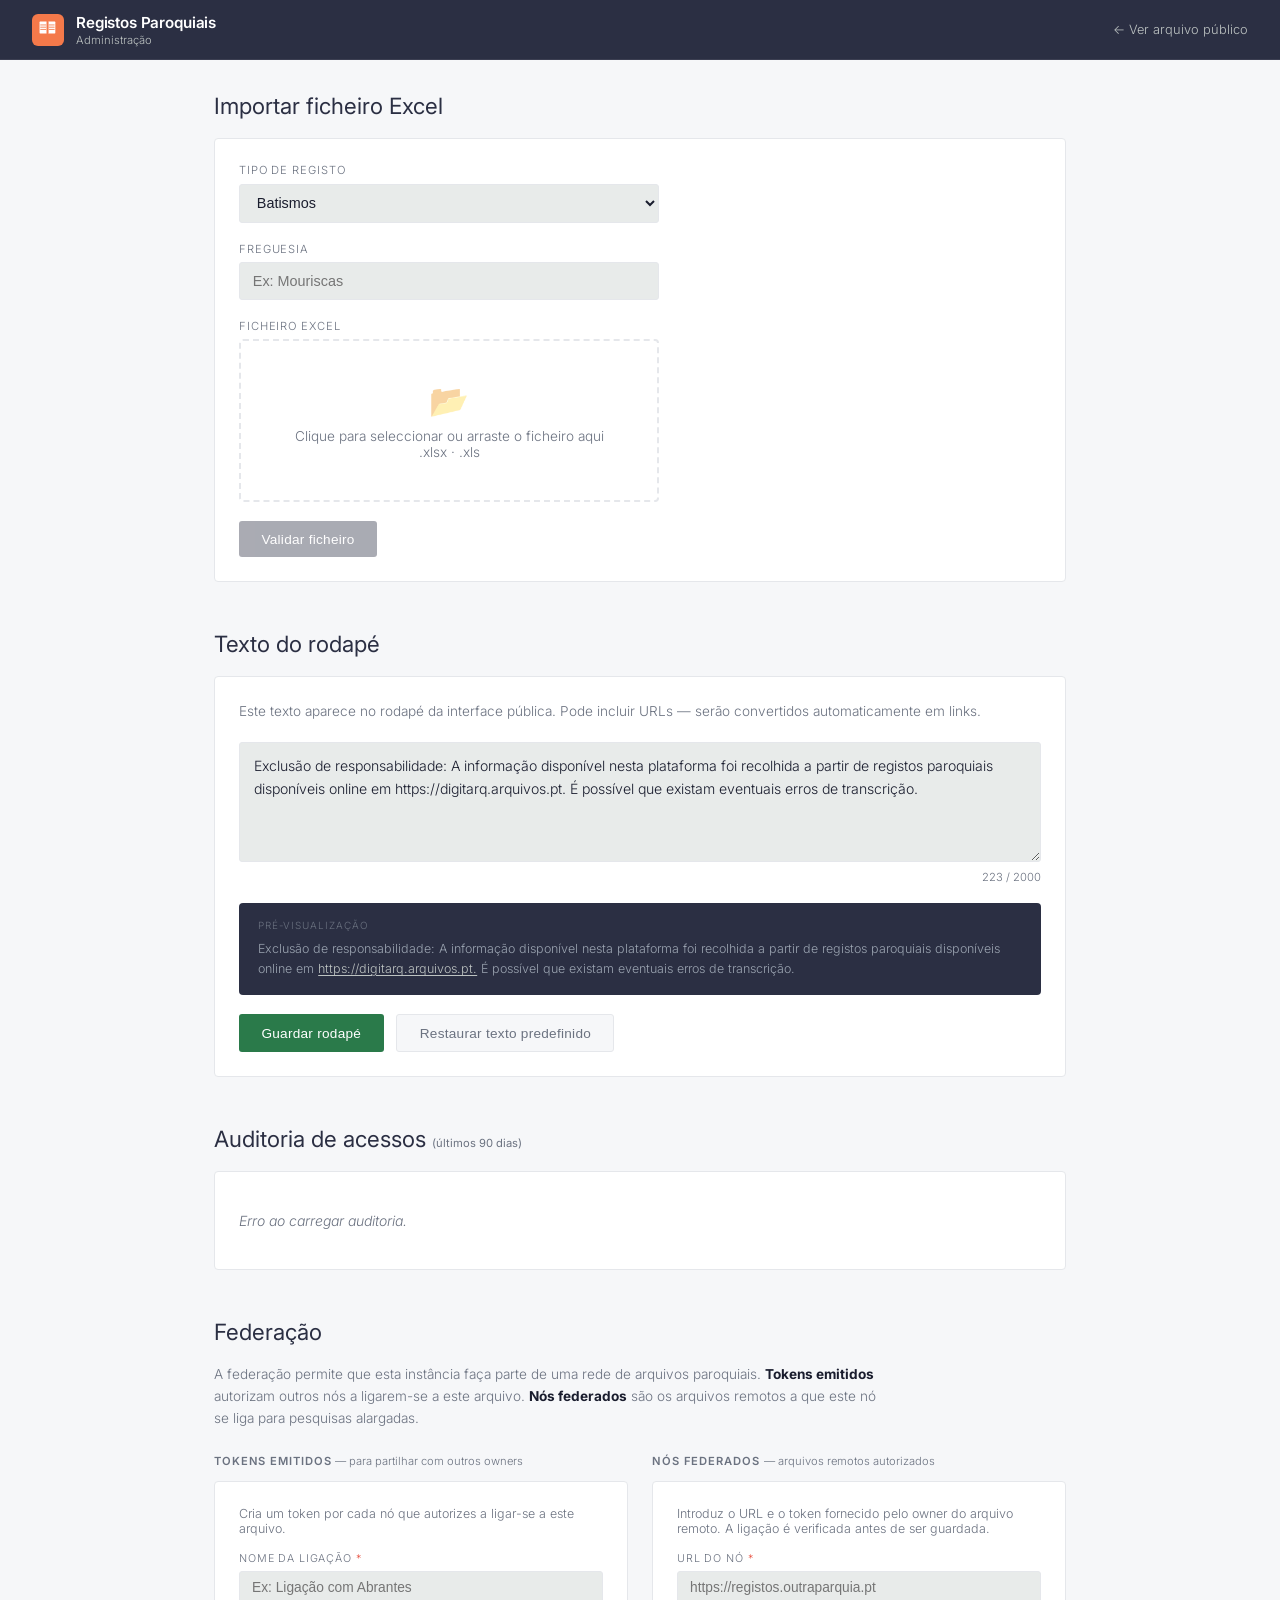
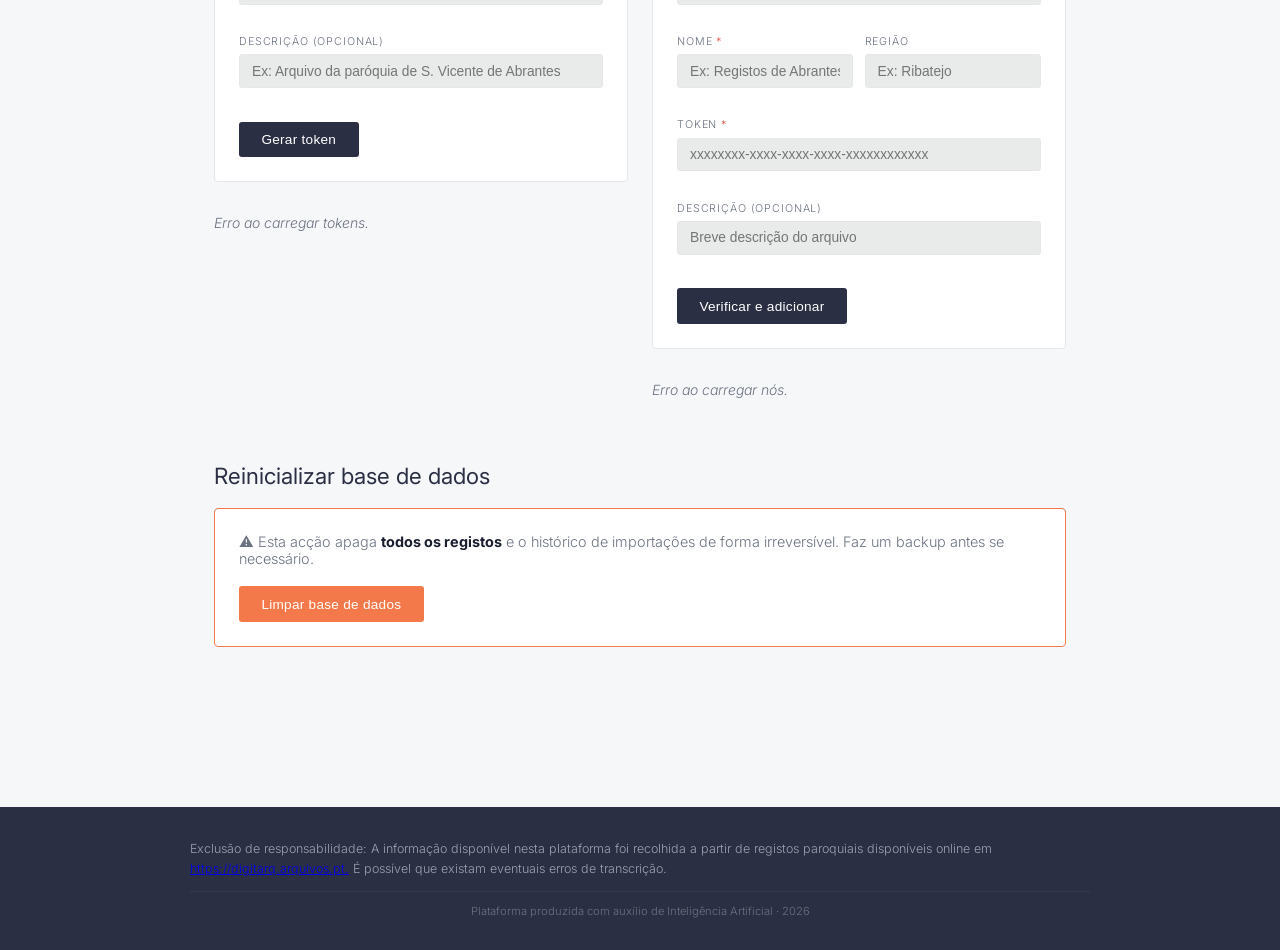
==== frontend/admin/index.html @ 9ece8f5f "Implement editable footer with preview feature Added editable footer section with textarea for custo" ====
<!DOCTYPE html>
<html lang="pt">
<head>
<meta charset="UTF-8">
<meta name="viewport" content="width=device-width, initial-scale=1.0">
<title>Administração · Registos Paroquiais</title>
<link rel="preconnect" href="https://fonts.googleapis.com">
<link href="https://fonts.googleapis.com/css2?family=Inter:wght@300;400;500;600;700&display=swap" rel="stylesheet">
<link rel="icon" type="image/svg+xml" href="/static/favicon.svg">
<style>
  :root {
    --bg:        #F6F7F9;
    --bg2:       #FFFFFF;
    --bg3:       #E8EBEA;
    --linha:     #E5E7EB;
    --texto:     #1A1D2E;
    --texto-sub: #6B7280;
    --verde:     #1a6b3a;
    --verde-clr: #2a9a5a;
    --amarelo:   #8a7010;
    --amarelo-cl:#c49a20;
    --vermelho:  #c0392b;
    --vermelho-cl:#e74c3c;
    --ouro:      #2B2F43;
    --batismo:   #4A5E76;
    --casamento: #2A7A6A;
    --obito:     #7C5C8A;
	}

  *, *::before, *::after { box-sizing: border-box; margin: 0; padding: 0; }

  body {
    background: var(--bg);
    color: var(--texto);
    font-family: 'Inter', sans-serif;
    font-size: 14px;
    font-weight: 300;
    min-height: 100vh;
  }

  header {
    background: var(--azul-escuro, #2B2F43);
    border-bottom: 1px solid rgba(255,255,255,0.08);
    padding: 0 2rem;
    display: flex;
    align-items: center;
    gap: 1.5rem;
    height: 60px;
  }
  .logo {
	  display: flex;
	  align-items: center;
	  gap: 0.75rem;
	}
	.logo-icon {
	  width: 32px; height: 32px;
	  background: #F4794A;
	  border-radius: 6px;
	  display: flex; align-items: center; justify-content: center;
	  font-size: 16px;
	  flex-shrink: 0;
	}
	.logo-texto {
	  font-size: 0.95rem;
	  font-weight: 600;
	  color: #FFFFFF;
	  letter-spacing: -0.01em;
	}
	.logo-sub {
	  font-size: 0.7rem;
	  font-weight: 300;
	  color: #BDC3C2;
	  margin-top: 1px;
	}
  .header-link {
    margin-left: auto;
    font-size: 0.8rem;
    color: #BDC3C2;
    text-decoration: none;
  }
  .header-link:hover { color: #FFFFFF; }

  main { max-width: 900px; margin: 0 auto; padding: 2rem 1.5rem 4rem; }

  h2 {
    font-family: 'Inter', sans-serif;
    font-size: 1.4rem;
    font-weight: 400;
    margin-bottom: 1.2rem;
    color: var(--ouro);
  }

  /* ── Upload ── */
  .secao { margin-bottom: 3rem; }

  .painel {
    background: var(--bg2);
    border: 1px solid var(--linha);
    border-radius: 4px;
    padding: 1.5rem;
  }

  .grupo {
    display: flex;
    flex-direction: column;
    gap: 0.4rem;
    margin-bottom: 1.2rem;
  }
  .grupo label {
    font-size: 0.7rem;
    letter-spacing: 0.08em;
    text-transform: uppercase;
    color: var(--texto-sub);
  }
  .grupo select,
  .grupo input[type="file"] {
    background: var(--bg3);
    border: 1px solid var(--linha);
    color: var(--texto);
    padding: 0.6rem 0.8rem;
    border-radius: 3px;
    font-size: 0.9rem;
    outline: none;
    cursor: pointer;
    width: 100%;
    max-width: 420px;
  }
  .grupo select:focus { border-color: var(--ouro); }

  .zona-drop {
    border: 2px dashed var(--linha);
    border-radius: 4px;
    padding: 2.5rem;
    text-align: center;
    cursor: pointer;
    transition: all 0.2s;
    max-width: 420px;
  }
  .zona-drop:hover, .zona-drop.dragover {
    border-color: var(--ouro);
    background: rgba(196,154,42,0.05);
  }
  .zona-drop input { display: none; }
  .zona-drop-icon { font-size: 2rem; margin-bottom: 0.5rem; opacity: 0.5; }
  .zona-drop p { color: var(--texto-sub); font-size: 0.85rem; }
  .zona-drop .ficheiro-nome { color: var(--verde-clr); font-weight: 400; margin-top: 0.3rem; }

  .btn {
    padding: 0.65rem 1.4rem;
    border: none;
    border-radius: 3px;
    font-size: 0.85rem;
    font-weight: 400;
    cursor: pointer;
    transition: all 0.15s;
    letter-spacing: 0.02em;
  }
  .btn:disabled { opacity: 0.4; cursor: default; }
  .btn-primario { background: var(--azul-escuro, #2B2F43); color: #FFFFFF; }
  .btn-primario:not(:disabled):hover { background: #4A5E76; }
  .btn-confirmar { background: #2a7a4a; color: #FFFFFF; }
  .btn-confirmar:not(:disabled):hover { background: #3daa6a; color: #FFFFFF; }
  .btn-cancelar { background: #F6F7F9; color: #6B7280; border: 1px solid #E5E7EB; }
  .btn-cancelar:hover { color: #1A1D2E; border-color: #BDC3C2; }

  /* ── Relatório de validação ── */
  .relatorio { margin-top: 1.5rem; }

  .relatorio-cabecalho {
    display: flex;
    align-items: center;
    gap: 1rem;
    padding: 1rem 1.2rem;
    background: var(--bg3);
    border: 1px solid var(--linha);
    border-radius: 4px 4px 0 0;
    border-bottom: none;
  }
  .relatorio-titulo {
    font-family: 'Inter', sans-serif;
    font-size: 1.1rem;
    flex: 1;
  }
  .pill {
    font-size: 0.7rem;
    padding: 0.2rem 0.6rem;
    border-radius: 10px;
    font-weight: 500;
  }
  .pill-verde { background: rgba(61,170,106,0.15); color: var(--verde-clr); }
  .pill-amarelo { background: rgba(212,170,32,0.15); color: var(--amarelo-cl); }
  .pill-vermelho { background: rgba(204,68,68,0.15); color: var(--vermelho-cl); }

  .relatorio-corpo {
    background: var(--bg2);
    border: 1px solid var(--linha);
    border-radius: 0 0 4px 4px;
    padding: 1.2rem;
  }

  .estatistica-row {
    display: flex;
    gap: 2rem;
    margin-bottom: 1.2rem;
    flex-wrap: wrap;
  }
  .estat-item { text-align: center; }
  .estat-num {
    font-family: 'Inter', sans-serif;
    font-size: 1.8rem;
    line-height: 1;
  }
  .estat-num.verde { color: var(--verde-clr); }
  .estat-num.amarelo { color: var(--amarelo-cl); }
  .estat-num.vermelho { color: var(--vermelho-cl); }
  .estat-label { font-size: 0.7rem; color: var(--texto-sub); text-transform: uppercase; letter-spacing: 0.06em; }

  .lista-mensagens {
    list-style: none;
    max-height: 250px;
    overflow-y: auto;
    display: flex;
    flex-direction: column;
    gap: 0.3rem;
    margin-bottom: 1.2rem;
  }
  .lista-mensagens li {
    font-size: 0.8rem;
    padding: 0.4rem 0.6rem;
    border-radius: 2px;
    font-family: 'Inter', monospace;
  }
  .msg-aviso { background: rgba(212,170,32,0.08); color: var(--amarelo-cl); border-left: 2px solid var(--amarelo-cl); }
  .msg-erro  { background: rgba(204,68,68,0.08); color: var(--vermelho-cl); border-left: 2px solid var(--vermelho-cl); }

  .acoes-relatorio { display: flex; gap: 0.8rem; }

  /* ── Histórico de uploads ── */
  .tabela-historico {
    width: 100%;
    border-collapse: collapse;
    font-size: 0.85rem;
  }
  .tabela-historico th {
    text-align: left;
    padding: 0.6rem 0.8rem;
    font-size: 0.65rem;
    letter-spacing: 0.08em;
    text-transform: uppercase;
    color: var(--texto-sub);
    border-bottom: 1px solid var(--linha);
  }
  .tabela-historico td {
    padding: 0.7rem 0.8rem;
    border-bottom: 1px solid rgba(42,48,64,0.5);
    vertical-align: middle;
  }
  .tabela-historico tr:last-child td { border-bottom: none; }
  .tipo-badge {
    font-size: 0.65rem;
    padding: 0.15rem 0.5rem;
    border-radius: 2px;
    text-transform: uppercase;
    letter-spacing: 0.06em;
  }
  .tipo-batismo   { background: #dce8f0; color: #2a4a6a; }
  .tipo-casamento { background: #dcf0ec; color: #1a5a4a; }
	.tipo-obito     { background: #ecdcf0; color: #5a3a6a; }

  /* ── Mensagem de sucesso/erro ── */
  .alerta {
    padding: 1rem 1.2rem;
    border-radius: 4px;
    margin-bottom: 1.5rem;
    font-size: 0.9rem;
  }
  .alerta-sucesso { background: rgba(61,170,106,0.1); border: 1px solid var(--verde); color: var(--verde-clr); }
  .alerta-erro    { background: rgba(204,68,68,0.1); border: 1px solid var(--vermelho); color: var(--vermelho-cl); }

  .vazio { color: var(--texto-sub); font-style: italic; padding: 1rem 0; }

  ::-webkit-scrollbar { width: 6px; }
  ::-webkit-scrollbar-track { background: var(--bg2); }
  ::-webkit-scrollbar-thumb { background: var(--linha); border-radius: 3px; }

	/* ── Textarea do footer ── */
  .footer-textarea {
    width: 100%;
    min-height: 120px;
    padding: 0.75rem 0.9rem;
    font-family: 'Inter', sans-serif;
    font-size: 0.88rem;
    font-weight: 300;
    line-height: 1.6;
    color: var(--texto);
    background: var(--bg3);
    border: 1px solid var(--linha);
    border-radius: 3px;
    resize: vertical;
    outline: none;
    transition: border-color 0.15s;
  }
  .footer-textarea:focus { border-color: var(--ouro); background: var(--bg2); }

  .footer-contador {
    font-size: 0.7rem;
    color: var(--texto-sub);
    text-align: right;
    margin-top: 0.3rem;
  }
  .footer-contador.perto { color: var(--amarelo-cl); }
  .footer-contador.excedido { color: var(--vermelho-cl); }

  .footer-preview {
    margin-top: 1.2rem;
    padding: 1rem 1.2rem;
    background: #2B2F43;
    border-radius: 4px;
  }
  .footer-preview-label {
    font-size: 0.62rem;
    letter-spacing: 0.1em;
    text-transform: uppercase;
    color: #6b7280;
    margin-bottom: 0.5rem;
  }
  .footer-preview-texto {
    font-size: 0.78rem;
    line-height: 1.6;
    color: #9aa3b0;
    word-break: break-word;
  }
  .footer-preview-texto a {
    color: #BDC3C2;
    text-decoration: underline;
    text-underline-offset: 2px;
  }

	/* Real footer*/
	footer {
	  background: #2B2F43;
	  color: #9aa3b0;
	  margin-top: 3rem;
	  padding: 2rem 1.5rem;
	}
	.footer-inner {
	  max-width: 900px;
	  margin: 0 auto;
	  display: flex;
	  flex-direction: column;
	  gap: 0.75rem;
	}
	.footer-principal {
	  font-size: 0.78rem;
	  line-height: 1.6;
	  color: #9aa3b0;
	}
	.footer-rodape {
	  font-size: 0.7rem;
	  color: #6b7280;
	  border-top: 1px solid rgba(255,255,255,0.06);
	  padding-top: 0.75rem;
		text-align: center;
	}

	/* ── Mobile (≤ 640px) ── */
	@media (max-width: 640px) {
	  /* Header */
	  header { padding: 0 1rem; height: 52px; }
	  .logo-texto { font-size: 0.85rem; }
	  .logo-sub { display: none; }
	  .header-link { font-size: 0.72rem; }
	
	  /* Layout */
	  main { padding: 1rem; }
	  .painel { padding: 1rem; }
	  h2 { font-size: 1.1rem; }
	
	  /* Zona de upload */
	  .zona-drop { max-width: 100%; padding: 1.5rem 1rem; }
	  .grupo select,
	  .grupo input[type="file"] { max-width: 100%; }
	
	  /* Botões */
	  .btn { width: 100%; text-align: center; }
	  .acoes-relatorio { flex-direction: column; }
	
	  /* Estatísticas do relatório */
	  .estatistica-row { gap: 1rem; }
	  .estat-num { font-size: 1.4rem; }
	
	  /* Tabela de histórico */
	  .tabela-historico { font-size: 0.78rem; display: block; overflow-x: auto; }
	  .tabela-historico th,
	  .tabela-historico td { padding: 0.5rem 0.5rem; white-space: nowrap; }

		/* Footer */
		footer { padding: 1.5rem 1rem; margin-top: 2rem; }
  	.footer-principal { font-size: 0.75rem; }
	}

	/* ── Tokens e nós federados ────────────────────────────────────────────────── */
	
	.fed-grid {
	  display: grid;
	  grid-template-columns: 1fr 1fr;
	  gap: 1.5rem;
	  margin-bottom: 3rem;
	}
	
	/* Token recém-criado — caixa de destaque */
	.token-reveal {
	  background: #0f1f0f;
	  border: 1px solid var(--verde);
	  border-radius: 4px;
	  padding: 1rem 1.2rem;
	  margin-bottom: 1.2rem;
	  display: none;
	}
	.token-reveal.visivel { display: block; }
	.token-reveal-label {
	  font-size: 0.65rem;
	  font-weight: 600;
	  letter-spacing: 0.08em;
	  text-transform: uppercase;
	  color: var(--verde-clr);
	  margin-bottom: 0.5rem;
	}
	.token-reveal-valor {
	  font-family: monospace;
	  font-size: 0.95rem;
	  color: #7fff7f;
	  word-break: break-all;
	  letter-spacing: 0.04em;
	  margin-bottom: 0.6rem;
	}
	.token-reveal-aviso {
	  font-size: 0.75rem;
	  color: var(--amarelo-cl);
	}
	
	/* Cards de token */
	.token-card {
	  background: var(--bg2);
	  border: 1px solid var(--linha);
	  border-left: 3px solid var(--batismo);
	  border-radius: 4px;
	  padding: 0.85rem 1rem;
	  display: grid;
	  grid-template-columns: 1fr auto;
	  gap: 0.4rem 0.8rem;
	  align-items: start;
	  margin-bottom: 0.5rem;
	}
	.token-card.revogado {
	  border-left-color: var(--linha);
	  opacity: 0.55;
	}
	.token-nome {
	  font-size: 0.88rem;
	  font-weight: 500;
	  color: var(--texto);
	}
	.token-preview {
	  font-family: monospace;
	  font-size: 0.75rem;
	  color: var(--texto-sub);
	  margin-top: 0.15rem;
	}
	.token-meta {
	  display: flex;
	  flex-wrap: wrap;
	  gap: 0.35rem;
	  margin-top: 0.45rem;
	}
	.token-chip {
	  font-size: 0.65rem;
	  padding: 0.12rem 0.45rem;
	  border-radius: 10px;
	  background: var(--bg3);
	  color: var(--texto-sub);
	}
	.token-chip.ok     { background: rgba(61,170,106,0.1); color: var(--verde-clr); }
	.token-chip.rev    { background: rgba(204,68,68,0.1);  color: var(--vermelho-cl); }
	
	/* Cards de nó */
	.no-card {
	  background: var(--bg2);
	  border: 1px solid var(--linha);
	  border-left: 3px solid var(--casamento);
	  border-radius: 4px;
	  padding: 0.85rem 1rem;
	  display: grid;
	  grid-template-columns: 1fr auto;
	  gap: 0.4rem 0.8rem;
	  align-items: start;
	  margin-bottom: 0.5rem;
	}
	.no-card.inactivo  { border-left-color: var(--linha); opacity: 0.6; }
	.no-card.com-erro  { border-left-color: var(--vermelho); }
	.no-nome { font-size: 0.88rem; font-weight: 500; color: var(--texto); }
	.no-url  {
	  font-family: monospace; font-size: 0.72rem;
	  color: var(--texto-sub); margin-top: 0.15rem; word-break: break-all;
	}
	.no-meta {
	  display: flex; flex-wrap: wrap;
	  gap: 0.35rem; margin-top: 0.45rem;
	}
	.no-chip {
	  font-size: 0.65rem; padding: 0.12rem 0.45rem;
	  border-radius: 10px; background: var(--bg3); color: var(--texto-sub);
	}
	.no-chip.ok     { background: rgba(61,170,106,0.1); color: var(--verde-clr); }
	.no-chip.erro   { background: rgba(204,68,68,0.1);  color: var(--vermelho-cl); }
	.no-chip.regiao { background: rgba(74,94,118,0.1);  color: var(--batismo); }
	
	/* Botões de acção pequenos */
	.acoes-fed { display: flex; gap: 0.35rem; flex-wrap: wrap; justify-content: flex-end; }
	.acoes-fed .btn { padding: 0.28rem 0.6rem; font-size: 0.72rem; }
	.btn-rev    { background: rgba(212,170,32,0.1); color: var(--amarelo-cl); border: 1px solid rgba(212,170,32,0.3); }
	.btn-rev:hover { background: rgba(212,170,32,0.2); }
	.btn-act    { background: rgba(61,170,106,0.1); color: var(--verde-clr);  border: 1px solid rgba(61,170,106,0.3); }
	.btn-act:hover { background: rgba(61,170,106,0.2); }
	.btn-del    { background: rgba(204,68,68,0.08); color: var(--vermelho-cl); border: 1px solid rgba(204,68,68,0.2); }
	.btn-del:hover { background: rgba(204,68,68,0.15); }
	.btn-tst    { background: var(--bg3); color: var(--texto-sub); border: 1px solid var(--linha); }
	.btn-tst:hover { border-color: var(--casamento); color: var(--casamento); }
	
	/* Formulários inline */
	.form-fed {
	  display: grid;
	  grid-template-columns: 1fr 1fr;
	  gap: 0.7rem;
	  margin-top: 1rem;
	}
	.form-fed .grupo.largo { grid-column: 1 / -1; }
	.form-fed .grupo label { font-size: 0.67rem; }
	.form-fed .grupo input {
	  background: var(--bg3);
	  border: 1px solid var(--linha);
	  color: var(--texto);
	  padding: 0.52rem 0.75rem;
	  border-radius: 3px;
	  font-size: 0.86rem;
	  outline: none;
	  width: 100%;
	}
	.form-fed .grupo input:focus { border-color: var(--batismo); }
	.form-fed-acoes {
	  margin-top: 0.9rem;
	  display: flex;
	  gap: 0.6rem;
	  align-items: center;
	}
	.form-fed-status { font-size: 0.78rem; color: var(--texto-sub); }
	
	@media (max-width: 640px) {
	  .fed-grid  { grid-template-columns: 1fr; }
	  .form-fed  { grid-template-columns: 1fr; }
	  .form-fed .grupo.largo { grid-column: 1; }
	  .no-card, .token-card { grid-template-columns: 1fr; }
	  .acoes-fed { justify-content: flex-start; margin-top: 0.4rem; }
	}
	
	/* ── Mobile pequeno (≤ 375px) ── */
	@media (max-width: 375px) {
	  .logo-icon { width: 26px; height: 26px; font-size: 13px; }
	  h2 { font-size: 1rem; }
	}
</style>
</head>
<body>

<header>
  <div class="logo">
    <div class="logo-icon">
	  <svg xmlns="http://www.w3.org/2000/svg" viewBox="0 0 32 32" width="18" height="18">
	    <rect x="1" y="1" width="13" height="21" rx="1" fill="#ffffff"/>
	    <rect x="16" y="1" width="13" height="21" rx="1" fill="#ffffff"/>
	    <rect x="13.5" y="1" width="3.5" height="21" fill="#F4794A"/>
	    <line x1="3" y1="7"  x2="12" y2="7"  stroke="#F4794A" stroke-width="1.5" stroke-linecap="round"/>
	    <line x1="3" y1="11" x2="12" y2="11" stroke="#F4794A" stroke-width="1.5" stroke-linecap="round"/>
	    <line x1="3" y1="15" x2="12" y2="15" stroke="#F4794A" stroke-width="1.5" stroke-linecap="round"/>
	    <line x1="18" y1="7"  x2="27" y2="7"  stroke="#F4794A" stroke-width="1.5" stroke-linecap="round"/>
	    <line x1="18" y1="11" x2="27" y2="11" stroke="#F4794A" stroke-width="1.5" stroke-linecap="round"/>
	    <line x1="18" y1="15" x2="27" y2="15" stroke="#F4794A" stroke-width="1.5" stroke-linecap="round"/>
	  </svg>
	</div>
    <div>
      <div class="logo-texto">Registos Paroquiais</div>
      <div class="logo-sub">Administração</div>
    </div>
  </div>
  <a href="/" class="header-link">← Ver arquivo público</a>
</header>

<main>
  <div id="alerta" style="display:none"></div>

  <!-- Secção de Upload -->
  <div class="secao">
    <h2>Importar ficheiro Excel</h2>
    <div class="painel">
      <div class="grupo">
        <label>Tipo de registo</label>
        <select id="tipoRegisto">
          <option value="batismo">Batismos</option>
          <option value="casamento">Casamentos</option>
          <option value="obito">Óbitos</option>
        </select>
      </div>
			<div class="grupo">
			  <label>Freguesia</label>
			  <div style="position:relative;max-width:420px">
			    <input
			      type="text"
			      id="inputFreguesia"
			      placeholder="Ex: Mouriscas"
			      autocomplete="off"
			      style="width:100%;background:var(--bg3);border:1px solid var(--linha);
			             color:var(--texto);padding:0.6rem 0.8rem;border-radius:3px;
			             font-size:0.9rem;outline:none"
			      oninput="filtrarFreguesias(this.value)"
			      onfocus="mostrarSugestoes()"
			      onblur="setTimeout(()=>ocultarSugestoes(),200)"
			    >
			    <div id="sugestoesFreguesia" style="display:none;position:absolute;top:100%;
			         left:0;right:0;background:var(--bg2);border:1px solid var(--linha);
			         border-top:none;border-radius:0 0 3px 3px;z-index:50;max-height:180px;
			         overflow-y:auto"></div>
			  </div>
			</div>
      <div class="grupo">
        <label>Ficheiro Excel</label>
        <div class="zona-drop" id="zonaDrop" onclick="document.getElementById('inputFicheiro').click()">
          <input type="file" id="inputFicheiro" accept=".xlsx,.xls" onchange="ficheirSelecionado(this)">
          <div class="zona-drop-icon">📂</div>
          <p>Clique para seleccionar ou arraste o ficheiro aqui</p>
          <p>.xlsx · .xls</p>
          <p class="ficheiro-nome" id="nomeFile" style="display:none"></p>
        </div>
      </div>
      <button class="btn btn-primario" id="btnValidar" onclick="validar()" disabled>
        Validar ficheiro
      </button>
    </div>

    <!-- Relatório de validação -->
    <div class="relatorio" id="relatorio" style="display:none">
      <div class="relatorio-cabecalho">
        <span class="relatorio-titulo">Relatório de validação</span>
        <span class="pill" id="pillEstado"></span>
      </div>
      <div class="relatorio-corpo">
        <div class="estatistica-row">
          <div class="estat-item">
            <div class="estat-num verde" id="rTotal">0</div>
            <div class="estat-label">Registos</div>
          </div>
          <div class="estat-item">
            <div class="estat-num amarelo" id="rAvisos">0</div>
            <div class="estat-label">Avisos</div>
          </div>
          <div class="estat-item">
            <div class="estat-num vermelho" id="rErros">0</div>
            <div class="estat-label">Erros críticos</div>
          </div>
					<div class="estat-item" id="blocoDuplicados" style="display:none">
				    <div class="estat-num amarelo" id="rDuplicados">0</div>
				    <div class="estat-label">Duplicados</div>
					</div>
        </div>

        <ul class="lista-mensagens" id="listaErros" style="display:none"></ul>
        <ul class="lista-mensagens" id="listaAvisos" style="display:none"></ul>

        <div class="acoes-relatorio" id="acoesRelatorio"></div>
      </div>
    </div>
  </div>

	<!-- ── Secção do Footer ── -->
  <div class="secao">
    <h2>Texto do rodapé</h2>
    <div class="painel">
      <p style="font-size:0.85rem;color:var(--texto-sub);margin-bottom:1.2rem;line-height:1.6">
        Este texto aparece no rodapé da interface pública. Pode incluir URLs — serão convertidos automaticamente em links.
      </p>
      <textarea
        class="footer-textarea"
        id="footerTextarea"
        maxlength="2000"
        placeholder="Escreve aqui o texto de exclusão de responsabilidade…"
        oninput="actualizarPreviewFooter()"
      ></textarea>
      <div class="footer-contador" id="footerContador">0 / 2000</div>

      <div class="footer-preview">
        <div class="footer-preview-label">Pré-visualização</div>
        <div class="footer-preview-texto" id="footerPreview"></div>
      </div>

      <div style="margin-top:1.2rem;display:flex;gap:0.8rem;flex-wrap:wrap">
        <button class="btn btn-confirmar" onclick="guardarFooter()">Guardar rodapé</button>
        <button class="btn btn-cancelar"  onclick="restaurarFooterDefault()">Restaurar texto predefinido</button>
      </div>
    </div>
  </div>
	
	<!-- Auditoria -->
	<div class="secao">
	  <h2>Auditoria de acessos <span style="font-size:0.7rem;font-weight:400;color:var(--texto-sub)">(últimos 90 dias)</span></h2>
	  <div id="auditoriaConteudo">
	    <div class="painel">
	      <p class="vazio">A carregar…</p>
	    </div>
	  </div>
	</div>

	<div class="secao">
	  <h2>Federação</h2>
	  <p style="color:var(--texto-sub);font-size:0.85rem;margin-bottom:1.5rem;line-height:1.6;max-width:680px">
	    A federação permite que esta instância faça parte de uma rede de arquivos paroquiais.
	    <strong style="color:var(--texto)">Tokens emitidos</strong> autorizam outros nós a ligarem-se a este arquivo.
	    <strong style="color:var(--texto)">Nós federados</strong> são os arquivos remotos a que este nó se liga para pesquisas alargadas.
	  </p>
	
	  <div class="fed-grid">
	
	    <!-- ── Coluna esquerda: Tokens emitidos ── -->
	    <div>
	      <div style="font-size:0.7rem;font-weight:600;letter-spacing:0.08em;text-transform:uppercase;color:var(--texto-sub);margin-bottom:0.8rem">
	        Tokens emitidos
	        <span style="font-weight:300;text-transform:none;letter-spacing:0"> — para partilhar com outros owners</span>
	      </div>
	
	      <!-- Token revelado após criação -->
	      <div class="token-reveal" id="tokenReveal">
	        <div class="token-reveal-label">✓ Token gerado — copia agora</div>
	        <div class="token-reveal-valor" id="tokenValor"></div>
	        <div style="display:flex;gap:0.5rem;margin-bottom:0.6rem">
	          <button class="btn btn-primario" style="padding:0.3rem 0.8rem;font-size:0.75rem"
	                  onclick="copiarToken()">Copiar</button>
	          <button class="btn btn-cancelar" style="padding:0.3rem 0.8rem;font-size:0.75rem"
	                  onclick="fecharTokenReveal()">Fechar</button>
	        </div>
	        <div class="token-reveal-aviso">⚠ Este token não voltará a ser mostrado. Partilha-o com o owner do nó que se vai federar contigo.</div>
	      </div>
	
	      <!-- Formulário de criação -->
	      <div class="painel" style="margin-bottom:1rem">
	        <div style="font-size:0.78rem;color:var(--texto-sub);margin-bottom:0.8rem">
	          Cria um token por cada nó que autorizes a ligar-se a este arquivo.
	        </div>
	        <div class="form-fed">
	          <div class="grupo largo">
	            <label>Nome da ligação <span style="color:var(--vermelho-cl)">*</span></label>
	            <input type="text" id="tokenNome" placeholder="Ex: Ligação com Abrantes">
	          </div>
	          <div class="grupo largo">
	            <label>Descrição (opcional)</label>
	            <input type="text" id="tokenDesc" placeholder="Ex: Arquivo da paróquia de S. Vicente de Abrantes">
	          </div>
	        </div>
	        <div class="form-fed-acoes">
	          <button class="btn btn-primario" id="btnCriarToken" onclick="criarToken()">
	            Gerar token
	          </button>
	          <span class="form-fed-status" id="tokenStatus"></span>
	        </div>
	      </div>
	
	      <!-- Lista de tokens -->
	      <div id="listaTokens">
	        <p class="vazio">A carregar…</p>
	      </div>
	    </div>
	
	    <!-- ── Coluna direita: Nós federados ── -->
	    <div>
	      <div style="font-size:0.7rem;font-weight:600;letter-spacing:0.08em;text-transform:uppercase;color:var(--texto-sub);margin-bottom:0.8rem">
	        Nós federados
	        <span style="font-weight:300;text-transform:none;letter-spacing:0"> — arquivos remotos autorizados</span>
	      </div>
	
	      <!-- Formulário de adição -->
	      <div class="painel" style="margin-bottom:1rem">
	        <div style="font-size:0.78rem;color:var(--texto-sub);margin-bottom:0.8rem">
	          Introduz o URL e o token fornecido pelo owner do arquivo remoto.
	          A ligação é verificada antes de ser guardada.
	        </div>
	        <div class="form-fed">
	          <div class="grupo largo">
	            <label>URL do nó <span style="color:var(--vermelho-cl)">*</span></label>
	            <input type="url" id="noUrl" placeholder="https://registos.outraparquia.pt">
	          </div>
	          <div class="grupo">
	            <label>Nome <span style="color:var(--vermelho-cl)">*</span></label>
	            <input type="text" id="noNome" placeholder="Ex: Registos de Abrantes">
	          </div>
	          <div class="grupo">
	            <label>Região</label>
	            <input type="text" id="noRegiao" placeholder="Ex: Ribatejo">
	          </div>
	          <div class="grupo largo">
	            <label>Token <span style="color:var(--vermelho-cl)">*</span></label>
	            <input type="text" id="noToken" placeholder="xxxxxxxx-xxxx-xxxx-xxxx-xxxxxxxxxxxx"
	                   autocomplete="off" spellcheck="false">
	          </div>
	          <div class="grupo largo">
	            <label>Descrição (opcional)</label>
	            <input type="text" id="noDescricao" placeholder="Breve descrição do arquivo">
	          </div>
	        </div>
	        <div class="form-fed-acoes">
	          <button class="btn btn-primario" id="btnAdicionarNo" onclick="adicionarNo()">
	            Verificar e adicionar
	          </button>
	          <span class="form-fed-status" id="noStatus"></span>
	        </div>
	      </div>
	
	      <!-- Lista de nós -->
	      <div id="listaNos">
	        <p class="vazio">A carregar…</p>
	      </div>
	    </div>
	
	  </div><!-- /fed-grid -->
	</div>
	
  <!-- Reset -->
  <div class="secao">
    <h2>Reinicializar base de dados</h2>
    <div class="painel" style="border-color: #F4794A">
      <p style="color:var(--texto-sub);margin-bottom:1.2rem;font-size:0.9rem">
        ⚠ Esta acção apaga <strong style="color:var(--texto)">todos os registos</strong> 
        e o histórico de importações de forma irreversível. 
        Faz um backup antes se necessário.
      </p>
      <button class="btn" style="background:#F4794A;color:#FFFFFF;font-weight:500" onclick="confirmarReset()">
        Limpar base de dados
      </button>
    </div>
  </div>
</main>

<script>
let ficheiroAtual = null;
let dadosValidacao = null;
let todasFreguesias = [];

const FOOTER_DEFAULT = 'Exclusão de responsabilidade: A informação disponível nesta plataforma foi recolhida a partir de registos paroquiais disponíveis online em https://digitarq.arquivos.pt. É possível que existam eventuais erros de transcrição.';
const FOOTER_MAX     = 2000;

async function carregarFreguesias() {
  try {
    const r = await fetch('/admin/api/freguesias');
    todasFreguesias = await r.json();
  } catch(e) {}
}

function filtrarFreguesias(val) {
  const sugestoes = val
    ? todasFreguesias.filter(f => f.toLowerCase().includes(val.toLowerCase()))
    : todasFreguesias;
  renderSugestoes(sugestoes);
}

function mostrarSugestoes() {
  renderSugestoes(todasFreguesias);
}

function ocultarSugestoes() {
  document.getElementById('sugestoesFreguesia').style.display = 'none';
}

function renderSugestoes(lista) {
  const cont = document.getElementById('sugestoesFreguesia');
  if (!lista.length) { cont.style.display = 'none'; return; }
  cont.innerHTML = lista.map(f => `
    <div onclick="seleccionarFreguesia('${f}')"
         style="padding:0.5rem 0.8rem;cursor:pointer;font-size:0.85rem;
                border-bottom:1px solid var(--linha)"
         onmouseover="this.style.background='var(--bg3)'"
         onmouseout="this.style.background=''">
      ${f}
    </div>
  `).join('');
  cont.style.display = 'block';
}

function seleccionarFreguesia(nome) {
  document.getElementById('inputFreguesia').value = nome;
  ocultarSugestoes();
}
// ── Drag & drop ──────────────────────────────────────────────────────────────

const zona = document.getElementById('zonaDrop');
zona.addEventListener('dragover', e => { e.preventDefault(); zona.classList.add('dragover'); });
zona.addEventListener('dragleave', () => zona.classList.remove('dragover'));
zona.addEventListener('drop', e => {
  e.preventDefault();
  zona.classList.remove('dragover');
  const f = e.dataTransfer.files[0];
  if (f) definirFicheiro(f);
});

function ficheirSelecionado(input) {
  if (input.files[0]) definirFicheiro(input.files[0]);
}

function definirFicheiro(f) {
  if (!f.name.match(/\.(xlsx|xls)$/i)) {
    mostrarAlerta('erro', 'Por favor seleccione um ficheiro .xlsx ou .xls.');
    return;
  }
  ficheiroAtual = f;
  document.getElementById('nomeFile').textContent = f.name;
  document.getElementById('nomeFile').style.display = 'block';
  document.getElementById('btnValidar').disabled = false;
  document.getElementById('relatorio').style.display = 'none';
  dadosValidacao = null;
  esconderAlerta();
}

// ── Validação ────────────────────────────────────────────────────────────────

async function validar() {
  if (!ficheiroAtual) return;
  const tipo = document.getElementById('tipoRegisto').value;
  const freguesia = document.getElementById('inputFreguesia').value.trim();
  const btn = document.getElementById('btnValidar');
  btn.disabled = true;
  btn.textContent = 'A validar…';
  try {
    const form = new FormData();
    form.append('ficheiro', ficheiroAtual);
    const params = new URLSearchParams({ tipo });
    if (freguesia) params.set('freguesia', freguesia);
    const r = await fetch(`/admin/api/upload?${params}`, { method: 'POST', body: form });
    dadosValidacao = await r.json();
    renderRelatorio(dadosValidacao, tipo);
  } catch(e) {
    mostrarAlerta('erro', 'Erro ao comunicar com o servidor.');
  } finally {
    btn.disabled = false;
    btn.textContent = 'Validar ficheiro';
  }
}

function renderRelatorio(d, tipo) {
  document.getElementById('relatorio').style.display = 'block';
  document.getElementById('rTotal').textContent = d.total_registos || 0;
  document.getElementById('rAvisos').textContent = d.total_avisos || 0;
  document.getElementById('rErros').textContent = d.total_erros || 0;
	
	// Mostrar duplicados se existirem
	const rDupEl = document.getElementById('rDuplicados');
	const dupBloco = document.getElementById('blocoDuplicados');
	if (d.total_duplicados > 0) {
	    rDupEl.textContent = d.total_duplicados;
	    dupBloco.style.display = 'block';
	} else {
	    dupBloco.style.display = 'none';
	}

  const pill = document.getElementById('pillEstado');
  if (d.total_erros > 0) {
    pill.textContent = 'Com erros críticos';
    pill.className = 'pill pill-vermelho';
  } else if (d.total_avisos > 0) {
    pill.textContent = 'Com avisos';
    pill.className = 'pill pill-amarelo';
  } else {
    pill.textContent = 'Pronto para importar';
    pill.className = 'pill pill-verde';
  }

  // Erros
  const listaErros = document.getElementById('listaErros');
  if (d.erros && d.erros.length > 0) {
    listaErros.style.display = 'flex';
    listaErros.innerHTML = d.erros.map(e =>
      `<li class="msg-erro">✕ ${e}</li>`
    ).join('');
  } else {
    listaErros.style.display = 'none';
  }

  // Avisos
  const listaAvisos = document.getElementById('listaAvisos');
  if (d.avisos && d.avisos.length > 0) {
    listaAvisos.style.display = 'flex';
    const mostrados = d.avisos.length;
    const total = d.total_avisos;
    listaAvisos.innerHTML = d.avisos.map(a =>
      `<li class="msg-aviso">⚠ ${a}</li>`
    ).join('');
    if (total > mostrados) {
      listaAvisos.innerHTML += `<li style="color:var(--texto-sub);padding:0.4rem 0.6rem;font-size:0.75rem">
        … e mais ${total - mostrados} avisos
      </li>`;
    }
  } else {
    listaAvisos.style.display = 'none';
  }

  // Acções
  const acoes = document.getElementById('acoesRelatorio');
  if (d.total_erros === 0 && d.total_novos > 0) {
    const labelBtn = d.total_duplicados > 0
      ? `Importar ${d.total_novos} registos novos (${d.total_duplicados} duplicado(s) ignorados)`
      : `Importar ${d.total_novos} registos`;
    acoes.innerHTML = `
      <button class="btn btn-confirmar" onclick="confirmarImportacao('${tipo}')">
        ${labelBtn}
      </button>
      <button class="btn btn-cancelar" onclick="cancelar()">Cancelar</button>
    `;
  } else if (d.total_erros > 0) {
    acoes.innerHTML = `
      <button class="btn btn-cancelar" onclick="cancelar()">Corrigir e tentar novamente</button>
    `;
  } else if (d.total_novos === 0 && d.total_duplicados > 0) {
    acoes.innerHTML = `<p style="color:var(--texto-sub);font-size:0.85rem">Todos os registos já existem na base de dados.</p>`;
  } else {
    acoes.innerHTML = `<p style="color:var(--texto-sub);font-size:0.85rem">Nenhum registo encontrado no ficheiro.</p>`;
  }
}

// ── Importação final ──────────────────────────────────────────────────────────

async function confirmarImportacao(tipo) {
  if (!ficheiroAtual) return;
  const freguesia = document.getElementById('inputFreguesia').value.trim();
  const btn = document.querySelector('.btn-confirmar');
  if (btn) { btn.disabled = true; btn.textContent = 'A importar…'; }
  try {
    const form = new FormData();
    form.append('ficheiro', ficheiroAtual);
    const params = new URLSearchParams({ tipo });
    if (freguesia) params.set('freguesia', freguesia);
    const r = await fetch(`/admin/api/confirmar-upload?${params}`, { method: 'POST', body: form });
    const d = await r.json();
    if (d.sucesso) {
      mostrarAlerta('sucesso', `✓ ${d.mensagem}`);
      cancelar();
    } else {
      mostrarAlerta('erro', `Erro: ${d.mensagem || d.erro}`);
    }
  } catch(e) {
    mostrarAlerta('erro', 'Erro ao comunicar com o servidor.');
  }
}

function cancelar() {
  ficheiroAtual = null;
  dadosValidacao = null;
  document.getElementById('inputFicheiro').value = '';
  document.getElementById('nomeFile').style.display = 'none';
  document.getElementById('nomeFile').textContent = '';
  document.getElementById('btnValidar').disabled = true;
  document.getElementById('relatorio').style.display = 'none';
}

// ── Histórico ────────────────────────────────────────────────────────────────

async function carregarHistorico() {
  try {
    const r = await fetch('/admin/api/uploads');
    const uploads = await r.json();
    const tbody = document.getElementById('corpoHistorico');

    if (!uploads.length) {
      tbody.innerHTML = `<tr><td colspan="5" class="vazio">Nenhuma importação realizada ainda.</td></tr>`;
      return;
    }

    tbody.innerHTML = uploads.map(u => {
      const data = new Date(u.data_upload).toLocaleString('pt-PT');
      const tipoLabel = { batismo: 'Batismos', casamento: 'Casamentos', obito: 'Óbitos' }[u.tipo] || u.tipo;
      return `<tr>
        <td>${data}</td>
        <td style="font-family:monospace;font-size:0.8rem;color:var(--texto-sub)">${u.ficheiro}</td>
        <td><span class="tipo-badge tipo-${u.tipo}">${tipoLabel}</span></td>
        <td>${u.registos.toLocaleString('pt-PT')}</td>
        <td style="color:${u.avisos > 0 ? 'var(--amarelo-cl)' : 'var(--texto-sub)'}">
          ${u.avisos}
        </td>
      </tr>`;
    }).join('');
  } catch(e) {}
}

// ── Limpar Base de Dados ─────────────────────────────────────────────────────

async function confirmarReset() {
  const primeira = confirm("Tens a certeza que queres apagar TODOS os registos?\nEsta acção é irreversível.");
  if (!primeira) return;

  const segunda = confirm("Confirmação final: todos os batismos, casamentos e óbitos serão apagados permanentemente.");
  if (!segunda) return;

  try {
    const r = await fetch('/admin/api/reset-db?confirmar=CONFIRMAR', { method: 'DELETE' });
    const d = await r.json();
    if (d.sucesso) {
      mostrarAlerta('sucesso', '✓ ' + d.mensagem);
      carregarHistorico();
    } else {
      mostrarAlerta('erro', d.detail || 'Erro ao limpar a base de dados.');
    }
  } catch(e) {
    mostrarAlerta('erro', 'Erro ao comunicar com o servidor.');
  }
}

// ── Alertas ──────────────────────────────────────────────────────────────────

function mostrarAlerta(tipo, msg) {
  const el = document.getElementById('alerta');
  el.className = `alerta alerta-${tipo}`;
  el.textContent = msg;
  el.style.display = 'block';
  el.scrollIntoView({ behavior: 'smooth', block: 'nearest' });
}

function esconderAlerta() {
  document.getElementById('alerta').style.display = 'none';
}

// ── Footer editável ───────────────────────────────────────────────────────────

function textoParaHtml(texto) {
  if (!texto) return '';
  // Escapa HTML e converte URLs em links
  const escapado = texto
    .replace(/&/g, '&amp;')
    .replace(/</g, '&lt;')
    .replace(/>/g, '&gt;');
  return escapado.replace(
    /(https?:\/\/[^\s]+)/g,
    '<a href="$1" target="_blank" rel="noopener">$1</a>'
  );
}

function actualizarPreviewFooter() {
  const val = document.getElementById('footerTextarea').value;
  const n   = val.length;

  // Contador
  const cont = document.getElementById('footerContador');
  cont.textContent = `${n} / ${FOOTER_MAX}`;
  cont.className   = 'footer-contador' + (n > FOOTER_MAX * 0.9 ? (n >= FOOTER_MAX ? ' excedido' : ' perto') : '');

  // Preview
  document.getElementById('footerPreview').innerHTML = textoParaHtml(val);

  // Footer desta página
  const adminFooter = document.getElementById('footerAdminTexto');
  if (adminFooter) adminFooter.innerHTML = textoParaHtml(val);
}

async function carregarFooter() {
  try {
    const r = await fetch('/admin/api/configuracao/footer');
    const d = await r.json();
    const texto = d.footer_texto || FOOTER_DEFAULT;
    document.getElementById('footerTextarea').value = texto;
    actualizarPreviewFooter();
  } catch(e) {
    document.getElementById('footerTextarea').value = FOOTER_DEFAULT;
    actualizarPreviewFooter();
  }
}

async function guardarFooter() {
  const texto = document.getElementById('footerTextarea').value.trim();
  if (!texto) { mostrarAlerta('erro', 'O texto do rodapé não pode estar vazio.'); return; }
  if (texto.length > FOOTER_MAX) { mostrarAlerta('erro', `Texto demasiado longo (máx. ${FOOTER_MAX} caracteres).`); return; }
  try {
    const r = await fetch('/admin/api/configuracao/footer', {
      method: 'POST',
      headers: { 'Content-Type': 'application/json' },
      body: JSON.stringify({ valor: texto }),
    });
    const d = await r.json();
    if (d.sucesso) {
      mostrarAlerta('sucesso', '✓ Rodapé guardado com sucesso.');
    } else {
      mostrarAlerta('erro', d.detail || 'Erro ao guardar.');
    }
  } catch(e) {
    mostrarAlerta('erro', 'Erro ao comunicar com o servidor.');
  }
}

function restaurarFooterDefault() {
  if (!confirm('Restaurar o texto predefinido? O texto actual será substituído.')) return;
  document.getElementById('footerTextarea').value = FOOTER_DEFAULT;
  actualizarPreviewFooter();
}

// Auditoria
async function carregarAuditoria() {
  try {
    const r = await fetch('/admin/api/auditoria');
    const d = await r.json();
    renderAuditoria(d);
  } catch(e) {
    document.getElementById('auditoriaConteudo').innerHTML =
      '<div class="painel"><p class="vazio">Erro ao carregar auditoria.</p></div>';
  }
}

function renderAuditoria(d) {
  const cont = document.getElementById('auditoriaConteudo');
  const t = d.totais;

  cont.innerHTML = `
    <!-- Totais -->
    <div style="display:grid;grid-template-columns:repeat(3,1fr);gap:1rem;margin-bottom:1rem">
      <div class="painel" style="text-align:center;padding:1rem">
        <div style="font-size:1.8rem;font-weight:700;color:#4A5E76">${(t.total_pedidos||0).toLocaleString('pt-PT')}</div>
        <div style="font-size:0.7rem;text-transform:uppercase;letter-spacing:0.06em;color:var(--texto-sub);margin-top:0.2rem">Pedidos totais</div>
      </div>
      <div class="painel" style="text-align:center;padding:1rem">
        <div style="font-size:1.8rem;font-weight:700;color:#4A5E76">${(t.ips_unicos||0).toLocaleString('pt-PT')}</div>
        <div style="font-size:0.7rem;text-transform:uppercase;letter-spacing:0.06em;color:var(--texto-sub);margin-top:0.2rem">IPs únicos</div>
      </div>
      <div class="painel" style="text-align:center;padding:1rem">
        <div style="font-size:1.8rem;font-weight:700;color:${t.total_erros > 0 ? '#c44030' : '#2a9a5a'}">${(t.total_erros||0).toLocaleString('pt-PT')}</div>
        <div style="font-size:0.7rem;text-transform:uppercase;letter-spacing:0.06em;color:var(--texto-sub);margin-top:0.2rem">Erros / bloqueios</div>
      </div>
    </div>

    <!-- Por IP -->
    <div class="painel" style="margin-bottom:1rem">
      <div style="font-size:0.7rem;font-weight:600;letter-spacing:0.08em;text-transform:uppercase;color:var(--texto-sub);margin-bottom:0.8rem">
        Acessos por IP
      </div>
      ${d.por_ip.length === 0 ? '<p class="vazio">Sem dados</p>' : `
      <table class="tabela-historico">
        <thead>
          <tr>
            <th>IP</th>
            <th>Total</th>
            <th>Pesquisas</th>
            <th>Admin</th>
            <th>Primeiro acesso</th>
            <th>Último acesso</th>
          </tr>
        </thead>
        <tbody>
          ${d.por_ip.map(r => `
            <tr>
              <td style="font-family:monospace;font-size:0.8rem">${r.ip}</td>
              <td style="font-weight:600">${r.total.toLocaleString('pt-PT')}</td>
              <td>${r.pesquisas.toLocaleString('pt-PT')}</td>
              <td>${r.admin > 0 ? `<span style="color:#F4794A;font-weight:500">${r.admin}</span>` : '0'}</td>
              <td style="font-size:0.78rem;color:var(--texto-sub)">${r.primeiro_acesso?.substring(0,16).replace('T',' ') || '—'}</td>
              <td style="font-size:0.78rem;color:var(--texto-sub)">${r.ultimo_acesso?.substring(0,16).replace('T',' ') || '—'}</td>
            </tr>
          `).join('')}
        </tbody>
      </table>`}
    </div>

    <!-- Actividade por dia -->
    <div class="painel" style="margin-bottom:1rem">
      <div style="font-size:0.7rem;font-weight:600;letter-spacing:0.08em;text-transform:uppercase;color:var(--texto-sub);margin-bottom:0.8rem">
        Actividade diária (últimos 30 dias)
      </div>
      ${d.por_dia.length === 0 ? '<p class="vazio">Sem dados</p>' : `
      <div style="display:flex;flex-direction:column;gap:0.3rem">
        ${d.por_dia.slice(0,30).map(r => {
          const max = Math.max(...d.por_dia.slice(0,30).map(x => x.total));
          const pct = max ? Math.round(r.total / max * 100) : 0;
          return `
          <div style="display:grid;grid-template-columns:90px 1fr 50px 60px;gap:0.5rem;align-items:center;font-size:0.78rem">
            <span style="color:var(--texto-sub)">${r.dia}</span>
            <div style="background:var(--linha);border-radius:2px;height:7px;overflow:hidden">
              <div style="background:#4A5E76;height:100%;width:${pct}%;border-radius:2px"></div>
            </div>
            <span style="font-weight:500">${r.total}</span>
            <span style="color:var(--texto-sub);font-size:0.72rem">${r.ips_unicos} IP${r.ips_unicos !== 1 ? 's' : ''}</span>
          </div>`;
        }).join('')}
      </div>`}
    </div>

    <!-- Eventos suspeitos -->
    ${d.suspeitos.length > 0 ? `
    <div class="painel" style="border-color:#c44030">
      <div style="font-size:0.7rem;font-weight:600;letter-spacing:0.08em;text-transform:uppercase;color:#c44030;margin-bottom:0.8rem">
        ⚠ Eventos suspeitos (403 · 429 · 5xx)
      </div>
      <table class="tabela-historico">
        <thead>
          <tr><th>Data</th><th>IP</th><th>Endpoint</th><th>Status</th></tr>
        </thead>
        <tbody>
          ${d.suspeitos.slice(0,20).map(r => `
            <tr>
              <td style="font-size:0.75rem;color:var(--texto-sub)">${r.data?.substring(0,16).replace('T',' ')}</td>
              <td style="font-family:monospace;font-size:0.78rem">${r.ip}</td>
              <td style="font-size:0.75rem;color:var(--texto-sub)">${r.endpoint}</td>
              <td><span style="color:${r.status >= 500 ? '#c44030' : r.status === 429 ? '#c49a20' : '#8a5a00'};font-weight:600">${r.status}</span></td>
            </tr>
          `).join('')}
        </tbody>
      </table>
    </div>` : ''}
  `;
}

// ══════════════════════════════════════════════════════════════════════════════
// Tokens emitidos
// ══════════════════════════════════════════════════════════════════════════════

async function carregarTokens() {
  try {
    const r = await fetch('/admin/api/tokens');
    renderTokens(await r.json());
  } catch(e) {
    document.getElementById('listaTokens').innerHTML =
      '<p class="vazio">Erro ao carregar tokens.</p>';
  }
}

function renderTokens(tokens) {
  const cont = document.getElementById('listaTokens');
  if (!tokens.length) {
    cont.innerHTML = '<p class="vazio">Nenhum token emitido ainda.</p>';
    return;
  }
  cont.innerHTML = tokens.map(t => {
    const revogado = !t.activo;
    return `
    <div class="token-card ${revogado ? 'revogado' : ''}">
      <div>
        <div class="token-nome">${t.nome}</div>
        <div class="token-preview">${t.token_preview}</div>
        ${t.descricao ? `<div style="font-size:0.75rem;color:var(--texto-sub);margin-top:0.2rem">${t.descricao}</div>` : ''}
        <div class="token-meta">
          ${revogado
            ? `<span class="token-chip rev">revogado</span>`
            : `<span class="token-chip ok">activo</span>`}
          <span class="token-chip">criado ${t.data_criacao?.substring(0,10)}</span>
          ${t.ultimo_uso
            ? `<span class="token-chip ok">último uso ${t.ultimo_uso.substring(0,16).replace('T',' ')}</span>`
            : `<span class="token-chip">nunca usado</span>`}
        </div>
      </div>
      <div class="acoes-fed">
        ${!revogado
          ? `<button class="btn btn-rev" onclick="revogarToken(${t.id})">Revogar</button>`
          : ''}
        <button class="btn btn-del" onclick="removerToken(${t.id})">Remover</button>
      </div>
    </div>`;
  }).join('');
}

async function criarToken() {
  const nome = document.getElementById('tokenNome').value.trim();
  const desc = document.getElementById('tokenDesc').value.trim();
  const status = document.getElementById('tokenStatus');
  const btn    = document.getElementById('btnCriarToken');

  if (!nome) {
    status.textContent = '⚠ O nome é obrigatório.';
    status.style.color = 'var(--vermelho-cl)';
    return;
  }

  btn.disabled = true; btn.textContent = 'A gerar…';
  status.textContent = ''; 

  try {
    const r = await fetch('/admin/api/tokens', {
      method: 'POST',
      headers: { 'Content-Type': 'application/json' },
      body: JSON.stringify({ nome, descricao: desc || null }),
    });
    const d = await r.json();
    if (!r.ok) {
      status.textContent = `✕ ${d.detail}`;
      status.style.color = 'var(--vermelho-cl)';
    } else {
      // Mostrar token em destaque — único momento em que é visível
      document.getElementById('tokenValor').textContent = d.token;
      document.getElementById('tokenReveal').classList.add('visivel');
      document.getElementById('tokenNome').value = '';
      document.getElementById('tokenDesc').value = '';
      status.textContent = '';
      await carregarTokens();
    }
  } catch(e) {
    status.textContent = '✕ Erro ao comunicar com o servidor.';
    status.style.color = 'var(--vermelho-cl)';
  } finally {
    btn.disabled = false; btn.textContent = 'Gerar token';
  }
}

function copiarToken() {
  const val = document.getElementById('tokenValor').textContent;
  navigator.clipboard.writeText(val).then(() => {
    const btn = document.querySelector('#tokenReveal .btn-primario');
    btn.textContent = '✓ Copiado';
    setTimeout(() => { btn.textContent = 'Copiar'; }, 2000);
  });
}

function fecharTokenReveal() {
  document.getElementById('tokenReveal').classList.remove('visivel');
  document.getElementById('tokenValor').textContent = '';
}

async function revogarToken(id) {
  if (!confirm('Revogar este token?\nO nó que o usa deixará imediatamente de conseguir ligar-se.')) return;
  await fetch(`/admin/api/tokens/${id}/revogar`, { method: 'DELETE' });
  await carregarTokens();
}

async function removerToken(id) {
  if (!confirm('Remover este token permanentemente?')) return;
  await fetch(`/admin/api/tokens/${id}`, { method: 'DELETE' });
  await carregarTokens();
}


// ══════════════════════════════════════════════════════════════════════════════
// Nós federados
// ══════════════════════════════════════════════════════════════════════════════

async function carregarNos() {
  try {
    const r = await fetch('/admin/api/nos-federados');
    renderNos(await r.json());
  } catch(e) {
    document.getElementById('listaNos').innerHTML =
      '<p class="vazio">Erro ao carregar nós.</p>';
  }
}

function renderNos(nos) {
  const cont = document.getElementById('listaNos');
  if (!nos.length) {
    cont.innerHTML = '<p class="vazio">Nenhum nó federado registado ainda.</p>';
    return;
  }
  cont.innerHTML = nos.map(no => {
    const temErro  = !!no.ultimo_erro;
    const inactivo = !no.activo;
    const cls = inactivo ? 'inactivo' : (temErro ? 'com-erro' : '');

    const chipEstado = inactivo
      ? `<span class="no-chip">suspenso</span>`
      : temErro
        ? `<span class="no-chip erro" title="${no.ultimo_erro}">⚠ erro</span>`
        : no.ultimo_ok
          ? `<span class="no-chip ok">✓ ok · ${no.ultimo_ok.substring(0,16).replace('T',' ')}</span>`
          : `<span class="no-chip">não testado</span>`;

    return `
    <div class="no-card ${cls}" id="no-${no.id}">
      <div>
        <div class="no-nome">${no.nome}</div>
        <div class="no-url">${no.url}</div>
        ${no.descricao ? `<div style="font-size:0.75rem;color:var(--texto-sub);margin-top:0.2rem">${no.descricao}</div>` : ''}
        <div class="no-meta">
          ${no.regiao ? `<span class="no-chip regiao">📍 ${no.regiao}</span>` : ''}
          ${chipEstado}
          <span class="no-chip">adicionado ${no.data_adicao?.substring(0,10)}</span>
        </div>
      </div>
      <div class="acoes-fed">
        <button class="btn btn-tst" onclick="testarNo(${no.id})">Testar</button>
        ${no.activo
          ? `<button class="btn btn-rev" onclick="toggleNo(${no.id}, 0)">Suspender</button>`
          : `<button class="btn btn-act" onclick="toggleNo(${no.id}, 1)">Activar</button>`}
        <button class="btn btn-del"
                onclick="removerNo(${no.id}, '${no.nome.replace(/'/g,"\\'")}')">Remover</button>
      </div>
    </div>`;
  }).join('');
}

async function adicionarNo() {
  const url    = document.getElementById('noUrl').value.trim();
  const nome   = document.getElementById('noNome').value.trim();
  const token  = document.getElementById('noToken').value.trim();
  const regiao = document.getElementById('noRegiao').value.trim();
  const desc   = document.getElementById('noDescricao').value.trim();
  const status = document.getElementById('noStatus');
  const btn    = document.getElementById('btnAdicionarNo');

  if (!url || !nome || !token) {
    status.textContent = '⚠ URL, Nome e Token são obrigatórios.';
    status.style.color = 'var(--vermelho-cl)';
    return;
  }

  // Validar formato UUID v4 no cliente
  const uuidRe = /^[0-9a-f]{8}-[0-9a-f]{4}-4[0-9a-f]{3}-[89ab][0-9a-f]{3}-[0-9a-f]{12}$/i;
  if (!uuidRe.test(token)) {
    status.textContent = '⚠ O token não parece um UUID v4 válido.';
    status.style.color = 'var(--vermelho-cl)';
    return;
  }

  btn.disabled = true; btn.textContent = 'A verificar…';
  status.textContent = 'A contactar o nó remoto…';
  status.style.color = 'var(--texto-sub)';

  try {
    const r = await fetch('/admin/api/nos-federados', {
      method: 'POST',
      headers: { 'Content-Type': 'application/json' },
      body: JSON.stringify({
        url, nome, token,
        regiao: regiao || null,
        descricao: desc || null,
      }),
    });
    const d = await r.json();
    if (!r.ok) {
      status.textContent = `✕ ${d.detail}`;
      status.style.color = 'var(--vermelho-cl)';
    } else {
      status.textContent = `✓ Nó adicionado com sucesso.`;
      status.style.color = 'var(--verde-clr)';
      ['noUrl','noNome','noToken','noRegiao','noDescricao'].forEach(
        id => document.getElementById(id).value = ''
      );
      await carregarNos();
      setTimeout(() => { status.textContent = ''; }, 4000);
    }
  } catch(e) {
    status.textContent = '✕ Erro ao comunicar com o servidor.';
    status.style.color = 'var(--vermelho-cl)';
  } finally {
    btn.disabled = false; btn.textContent = 'Verificar e adicionar';
  }
}

async function testarNo(id) {
  const card = document.getElementById(`no-${id}`);
  const btn  = card?.querySelector('.btn-tst');
  if (btn) { btn.disabled = true; btn.textContent = 'A testar…'; }
  try {
    const r = await fetch(`/admin/api/nos-federados/${id}/testar`, { method: 'POST' });
    const d = await r.json();
    if (d.sucesso) {
      const s = d.info?.stats;
      const resumo = s
        ? `B:${s.batismos?.total||0} · C:${s.casamentos?.total||0} · Ó:${s.obitos?.total||0}`
        : '';
      mostrarAlerta('sucesso', `✓ Nó acessível. ${resumo}`);
    } else {
      mostrarAlerta('erro', `✕ Nó inacessível: ${d.erro}`);
    }
  } catch(e) {
    mostrarAlerta('erro', 'Erro ao testar o nó.');
  }
  await carregarNos();
}

async function toggleNo(id, activo) {
  await fetch(`/admin/api/nos-federados/${id}`, {
    method: 'PATCH',
    headers: { 'Content-Type': 'application/json' },
    body: JSON.stringify({ activo }),
  });
  await carregarNos();
}

async function removerNo(id, nome) {
  if (!confirm(`Remover o nó "${nome}"?\nEsta acção não pode ser desfeita.`)) return;
  await fetch(`/admin/api/nos-federados/${id}`, { method: 'DELETE' });
  await carregarNos();
  mostrarAlerta('sucesso', `✓ Nó "${nome}" removido.`);
}

carregarFreguesias();
carregarAuditoria();
carregarFooter();
carregarTokens();
carregarNos();
</script>

<footer>
  <div class="footer-inner">
    <p class="footer-principal" id="footerAdminTexto"></p>
    <p class="footer-rodape">Plataforma produzida com auxílio de Inteligência Artificial · 2026</p>
  </div>
</footer>
</body>
</html>
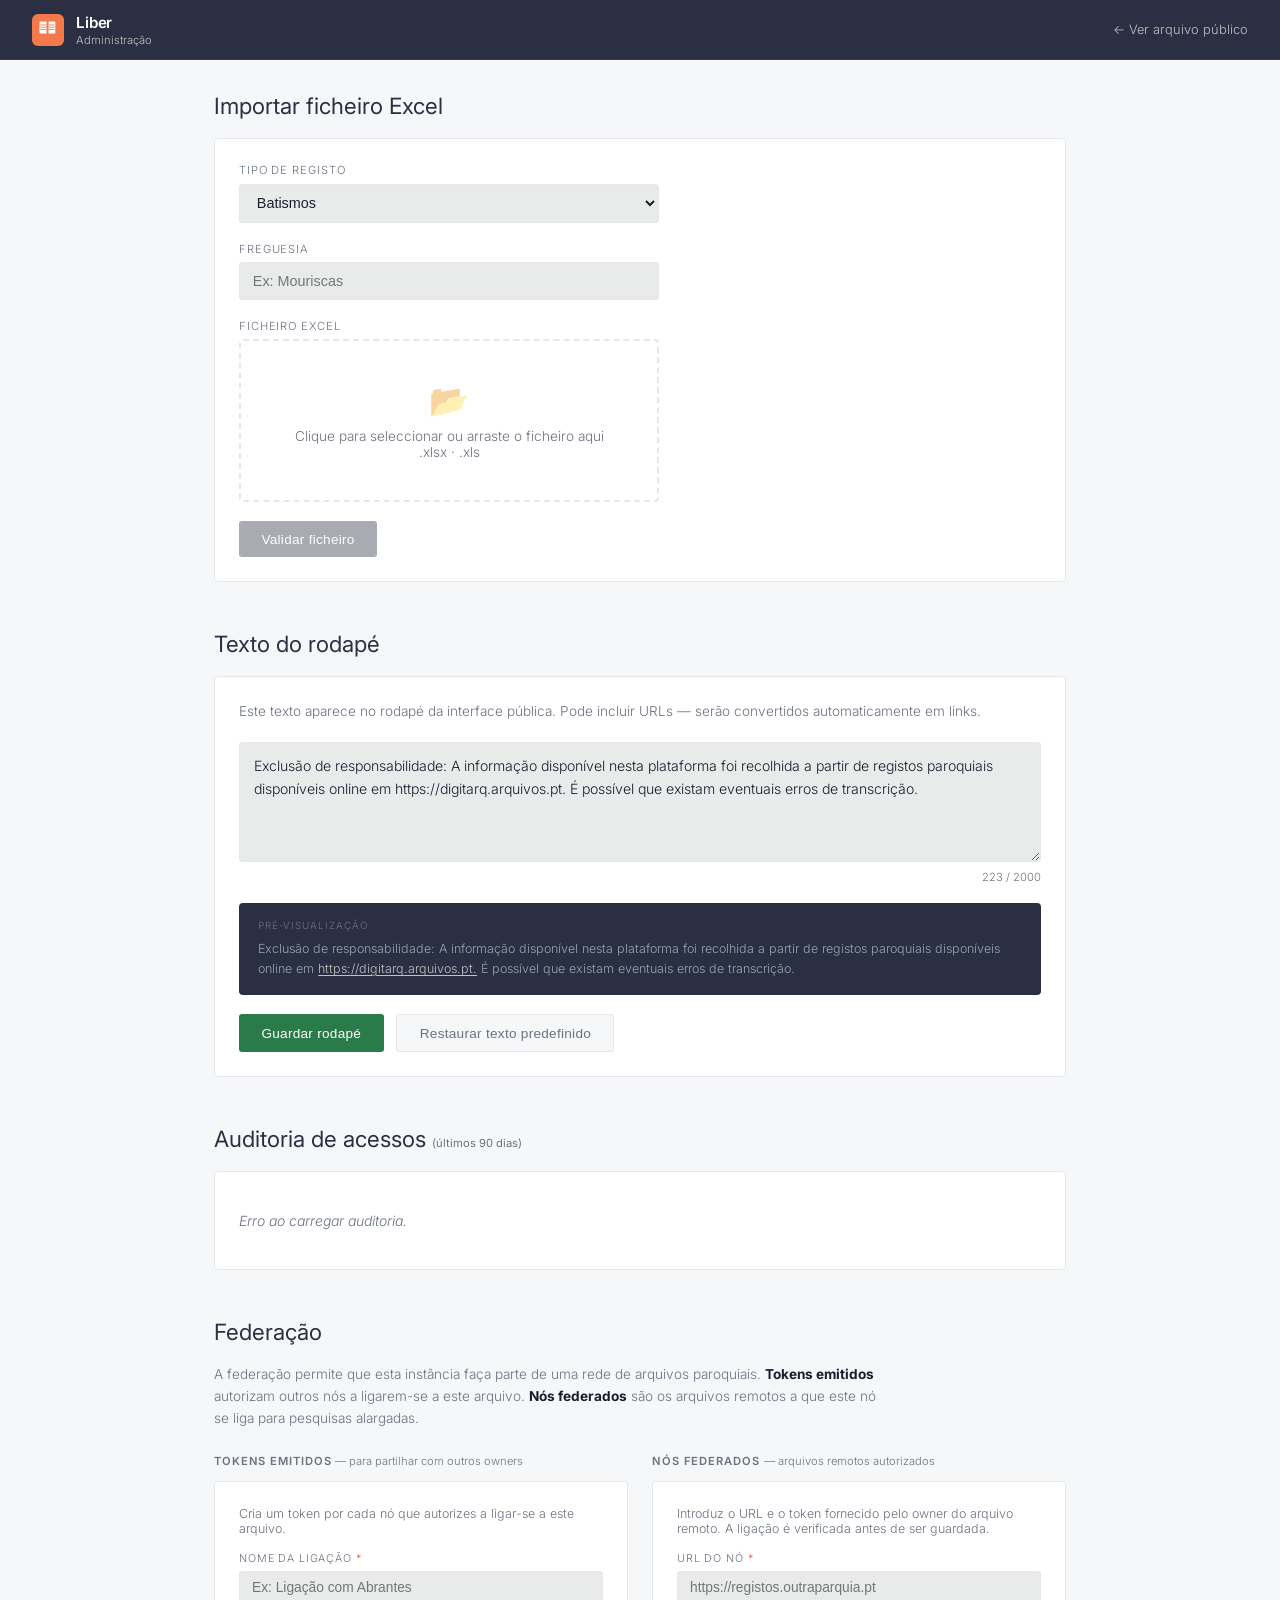
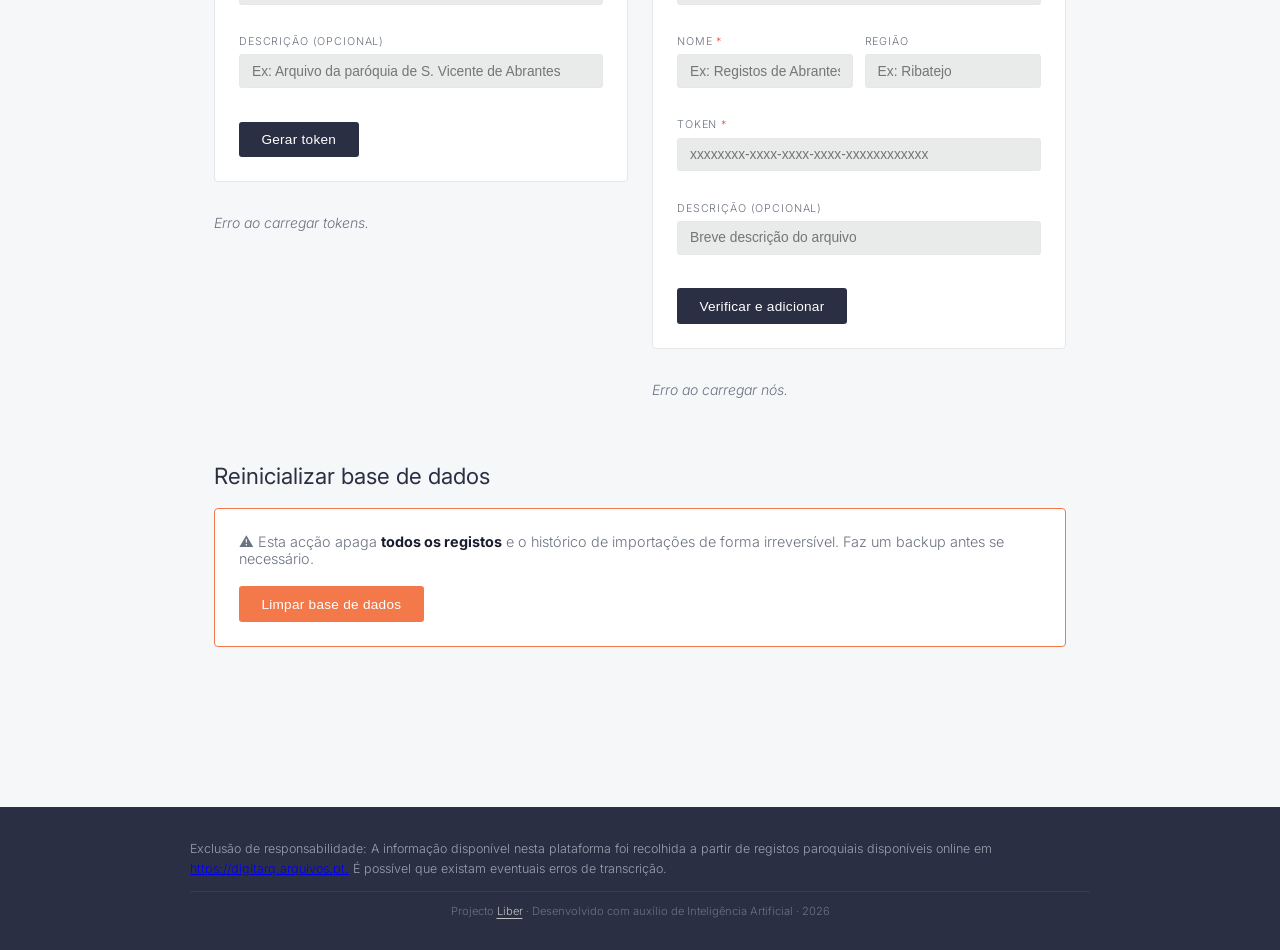
==== commit 1f19a5e4: "Update index.html" ====
--- a/frontend/admin/index.html
+++ b/frontend/admin/index.html
@@ -3,7 +3,7 @@
 <head>
 <meta charset="UTF-8">
 <meta name="viewport" content="width=device-width, initial-scale=1.0">
-<title>Administração · Registos Paroquiais</title>
+<title>Liber · Registos Paroquiais</title>
 <link rel="preconnect" href="https://fonts.googleapis.com">
 <link href="https://fonts.googleapis.com/css2?family=Inter:wght@300;400;500;600;700&display=swap" rel="stylesheet">
 <link rel="icon" type="image/svg+xml" href="/static/favicon.svg">
@@ -39,7 +39,7 @@
   }
 
   header {
-    background: var(--azul-escuro, #2B2F43);
+		background: var(--azul-escuro, #2B2F43);
     border-bottom: 1px solid rgba(255,255,255,0.08);
     padding: 0 2rem;
     display: flex;
@@ -48,16 +48,16 @@
     height: 60px;
   }
   .logo {
-	  display: flex;
-	  align-items: center;
-	  gap: 0.75rem;
-	}
+		display: flex;
+		align-items: center;
+		gap: 0.75rem;
+  }
 	.logo-icon {
 	  width: 32px; height: 32px;
+		min-width: 32px;
 	  background: #F4794A;
 	  border-radius: 6px;
 	  display: flex; align-items: center; justify-content: center;
-	  font-size: 16px;
 	  flex-shrink: 0;
 	}
 	.logo-texto {
@@ -565,7 +565,7 @@
 	
 	/* ── Mobile pequeno (≤ 375px) ── */
 	@media (max-width: 375px) {
-	  .logo-icon { width: 26px; height: 26px; font-size: 13px; }
+	  .logo-icon { width: 26px; height: 26px; min-width: 26px; }
 	  h2 { font-size: 1rem; }
 	}
 </style>
@@ -588,7 +588,7 @@
 	  </svg>
 	</div>
     <div>
-      <div class="logo-texto">Registos Paroquiais</div>
+      <div class="logo-texto">Liber</div>
       <div class="logo-sub">Administração</div>
     </div>
   </div>
@@ -1596,7 +1596,11 @@
 <footer>
   <div class="footer-inner">
     <p class="footer-principal" id="footerAdminTexto"></p>
-    <p class="footer-rodape">Plataforma produzida com auxílio de Inteligência Artificial · 2026</p>
+    <p class="footer-rodape" style="text-align:center">
+	  Projecto <a href="https://github.com/Qui3t0wL/Liber" target="_blank" rel="noopener"
+		style="color:#BDC3C2;text-decoration:underline;text-underline-offset:3px">Liber</a>
+	  · Desenvolvido com auxílio de Inteligência Artificial · 2026
+	</p>
   </div>
 </footer>
 </body>
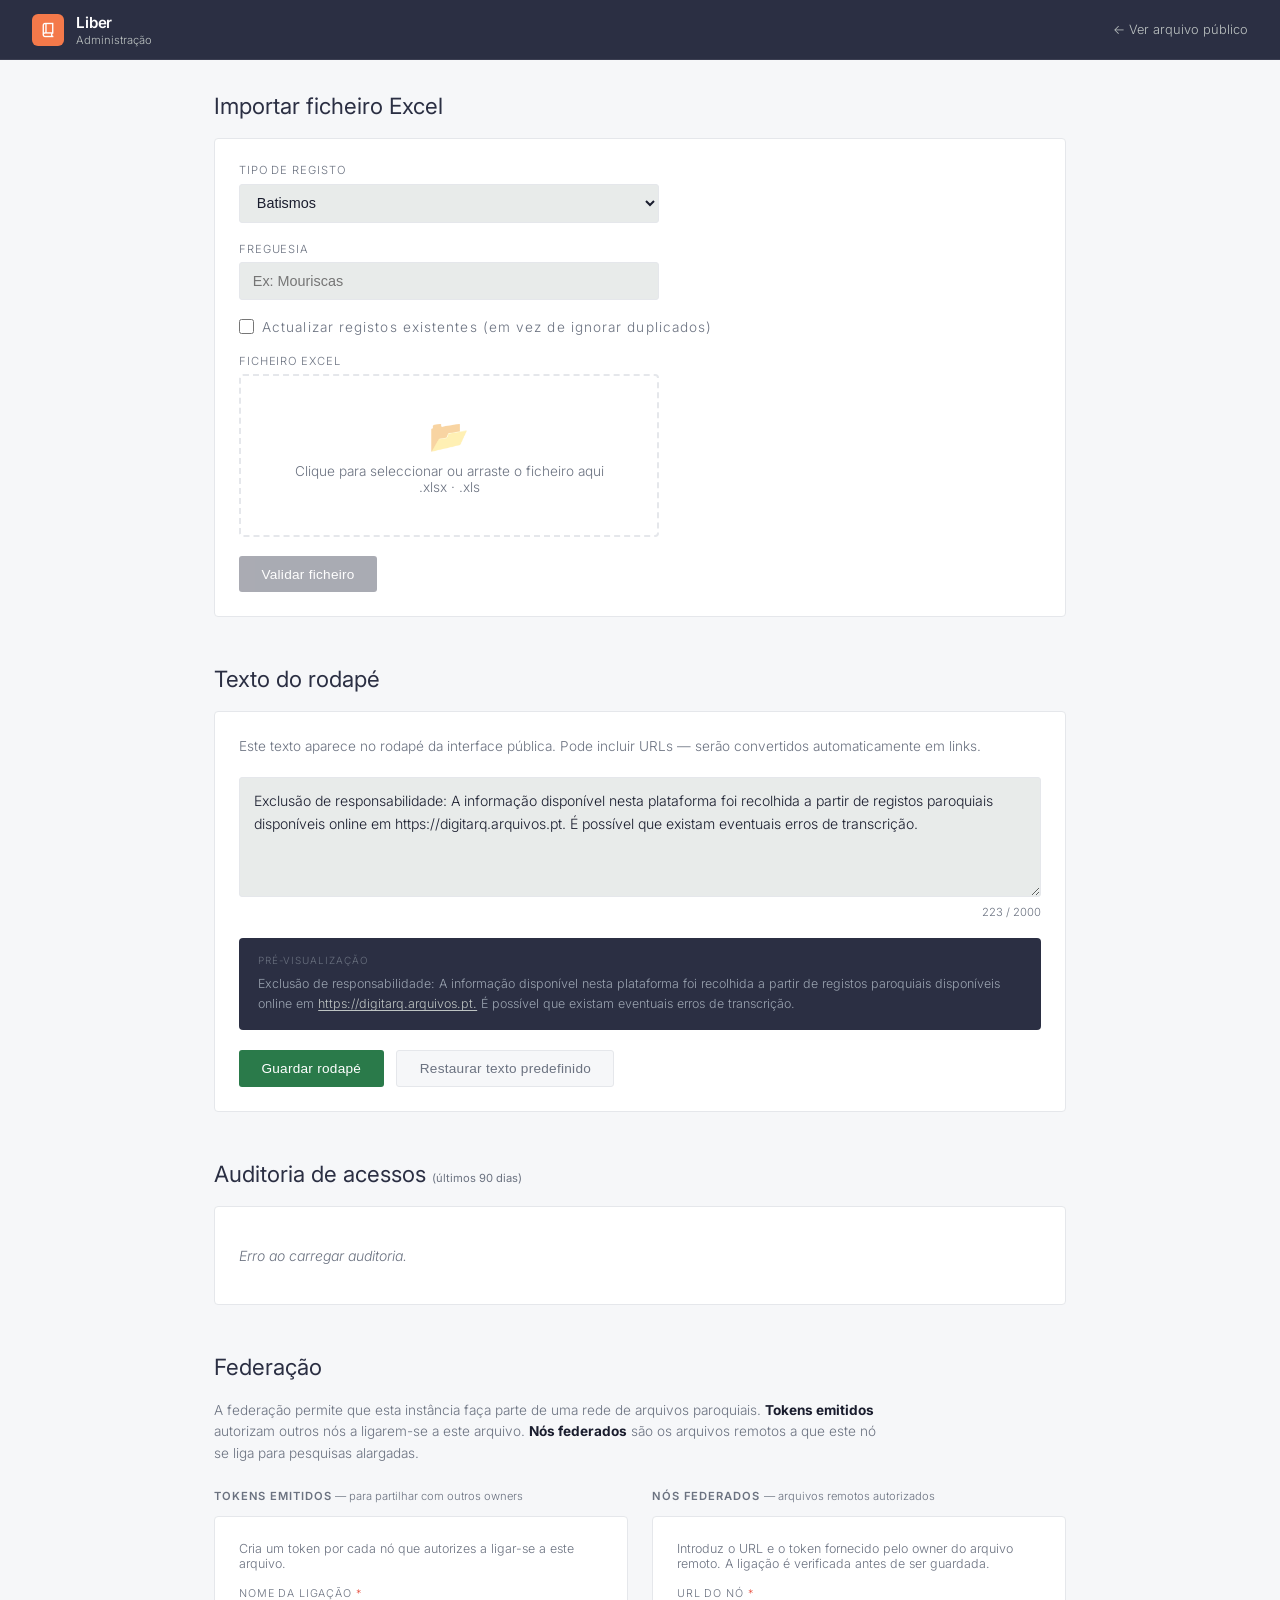
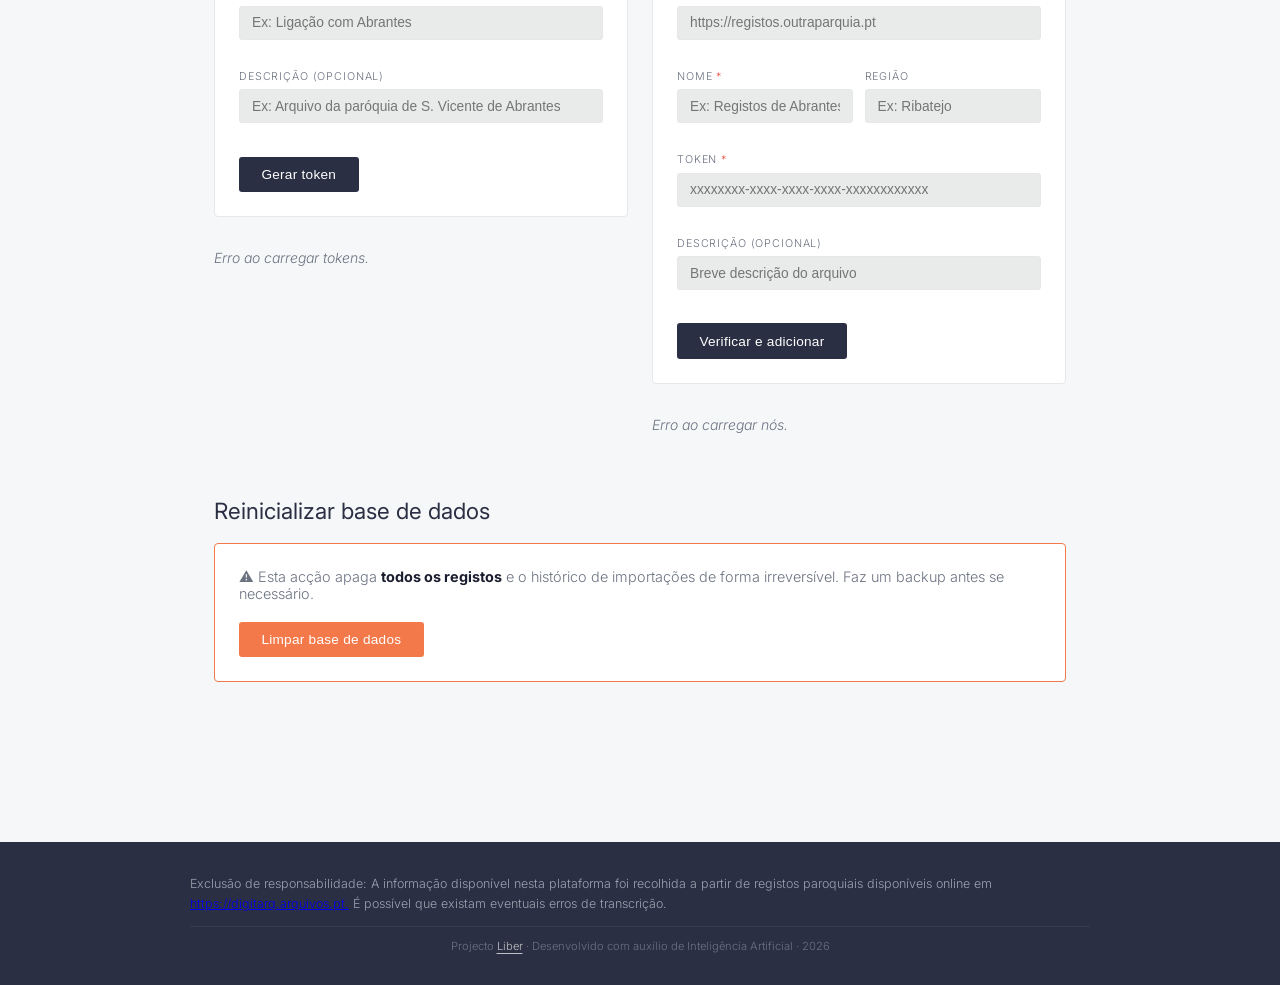
==== commit 4ca44465: "Add checkbox for updating existing records" ====
--- a/frontend/admin/index.html
+++ b/frontend/admin/index.html
@@ -6,6 +6,7 @@
 <title>Liber · Registos Paroquiais</title>
 <link rel="preconnect" href="https://fonts.googleapis.com">
 <link href="https://fonts.googleapis.com/css2?family=Inter:wght@300;400;500;600;700&display=swap" rel="stylesheet">
+<link href="https://fonts.googleapis.com/css2?family=Material+Symbols+Outlined" rel="stylesheet">
 <link rel="icon" type="image/svg+xml" href="/static/favicon.svg">
 <style>
   :root {
@@ -575,17 +576,7 @@
 <header>
   <div class="logo">
     <div class="logo-icon">
-	  <svg xmlns="http://www.w3.org/2000/svg" viewBox="0 0 32 32" width="18" height="18">
-	    <rect x="1" y="1" width="13" height="21" rx="1" fill="#ffffff"/>
-	    <rect x="16" y="1" width="13" height="21" rx="1" fill="#ffffff"/>
-	    <rect x="13.5" y="1" width="3.5" height="21" fill="#F4794A"/>
-	    <line x1="3" y1="7"  x2="12" y2="7"  stroke="#F4794A" stroke-width="1.5" stroke-linecap="round"/>
-	    <line x1="3" y1="11" x2="12" y2="11" stroke="#F4794A" stroke-width="1.5" stroke-linecap="round"/>
-	    <line x1="3" y1="15" x2="12" y2="15" stroke="#F4794A" stroke-width="1.5" stroke-linecap="round"/>
-	    <line x1="18" y1="7"  x2="27" y2="7"  stroke="#F4794A" stroke-width="1.5" stroke-linecap="round"/>
-	    <line x1="18" y1="11" x2="27" y2="11" stroke="#F4794A" stroke-width="1.5" stroke-linecap="round"/>
-	    <line x1="18" y1="15" x2="27" y2="15" stroke="#F4794A" stroke-width="1.5" stroke-linecap="round"/>
-	  </svg>
+	  <span class="material-symbols-outlined" style="font-size:18px;color:#ffffff;line-height:1">book_2</span>
 	</div>
     <div>
       <div class="logo-texto">Liber</div>
@@ -630,6 +621,12 @@
 			         border-top:none;border-radius:0 0 3px 3px;z-index:50;max-height:180px;
 			         overflow-y:auto"></div>
 			  </div>
+			</div>
+			<div class="grupo" style="flex-direction:row;align-items:center;gap:0.75rem;margin-bottom:1.2rem">
+			  <label style="margin:0;text-transform:none;font-size:0.85rem;cursor:pointer;display:flex;align-items:center;gap:0.5rem">
+			    <input type="checkbox" id="modoActualizacao" style="accent-color:var(--verde);width:15px;height:15px">
+			    Actualizar registos existentes (em vez de ignorar duplicados)
+			  </label>
 			</div>
       <div class="grupo">
         <label>Ficheiro Excel</label>
@@ -932,6 +929,10 @@
   const tipo = document.getElementById('tipoRegisto').value;
   const freguesia = document.getElementById('inputFreguesia').value.trim();
   const btn = document.getElementById('btnValidar');
+	const modoAct = document.getElementById('modoActualizacao').checked;
+	const params = new URLSearchParams({ tipo });
+	if (freguesia) params.set('freguesia', freguesia);
+	if (modoAct)   params.set('modo_actualizacao', 'true');
   btn.disabled = true;
   btn.textContent = 'A validar…';
   try {
@@ -973,7 +974,10 @@
   } else if (d.total_avisos > 0) {
     pill.textContent = 'Com avisos';
     pill.className = 'pill pill-amarelo';
-  } else {
+	} else if (d.total_duplicados > 0 && document.getElementById('modoActualizacao').checked) {
+    pill.textContent = 'Com actualizações pendentes';
+    pill.className = 'pill pill-amarelo';
+	} else {
     pill.textContent = 'Pronto para importar';
     pill.className = 'pill pill-verde';
   }
@@ -1036,6 +1040,10 @@
   if (!ficheiroAtual) return;
   const freguesia = document.getElementById('inputFreguesia').value.trim();
   const btn = document.querySelector('.btn-confirmar');
+	const modoAct = document.getElementById('modoActualizacao').checked;
+	const params = new URLSearchParams({ tipo });
+	if (freguesia) params.set('freguesia', freguesia);
+	if (modoAct)   params.set('modo_actualizacao', 'true');
   if (btn) { btn.disabled = true; btn.textContent = 'A importar…'; }
   try {
     const form = new FormData();
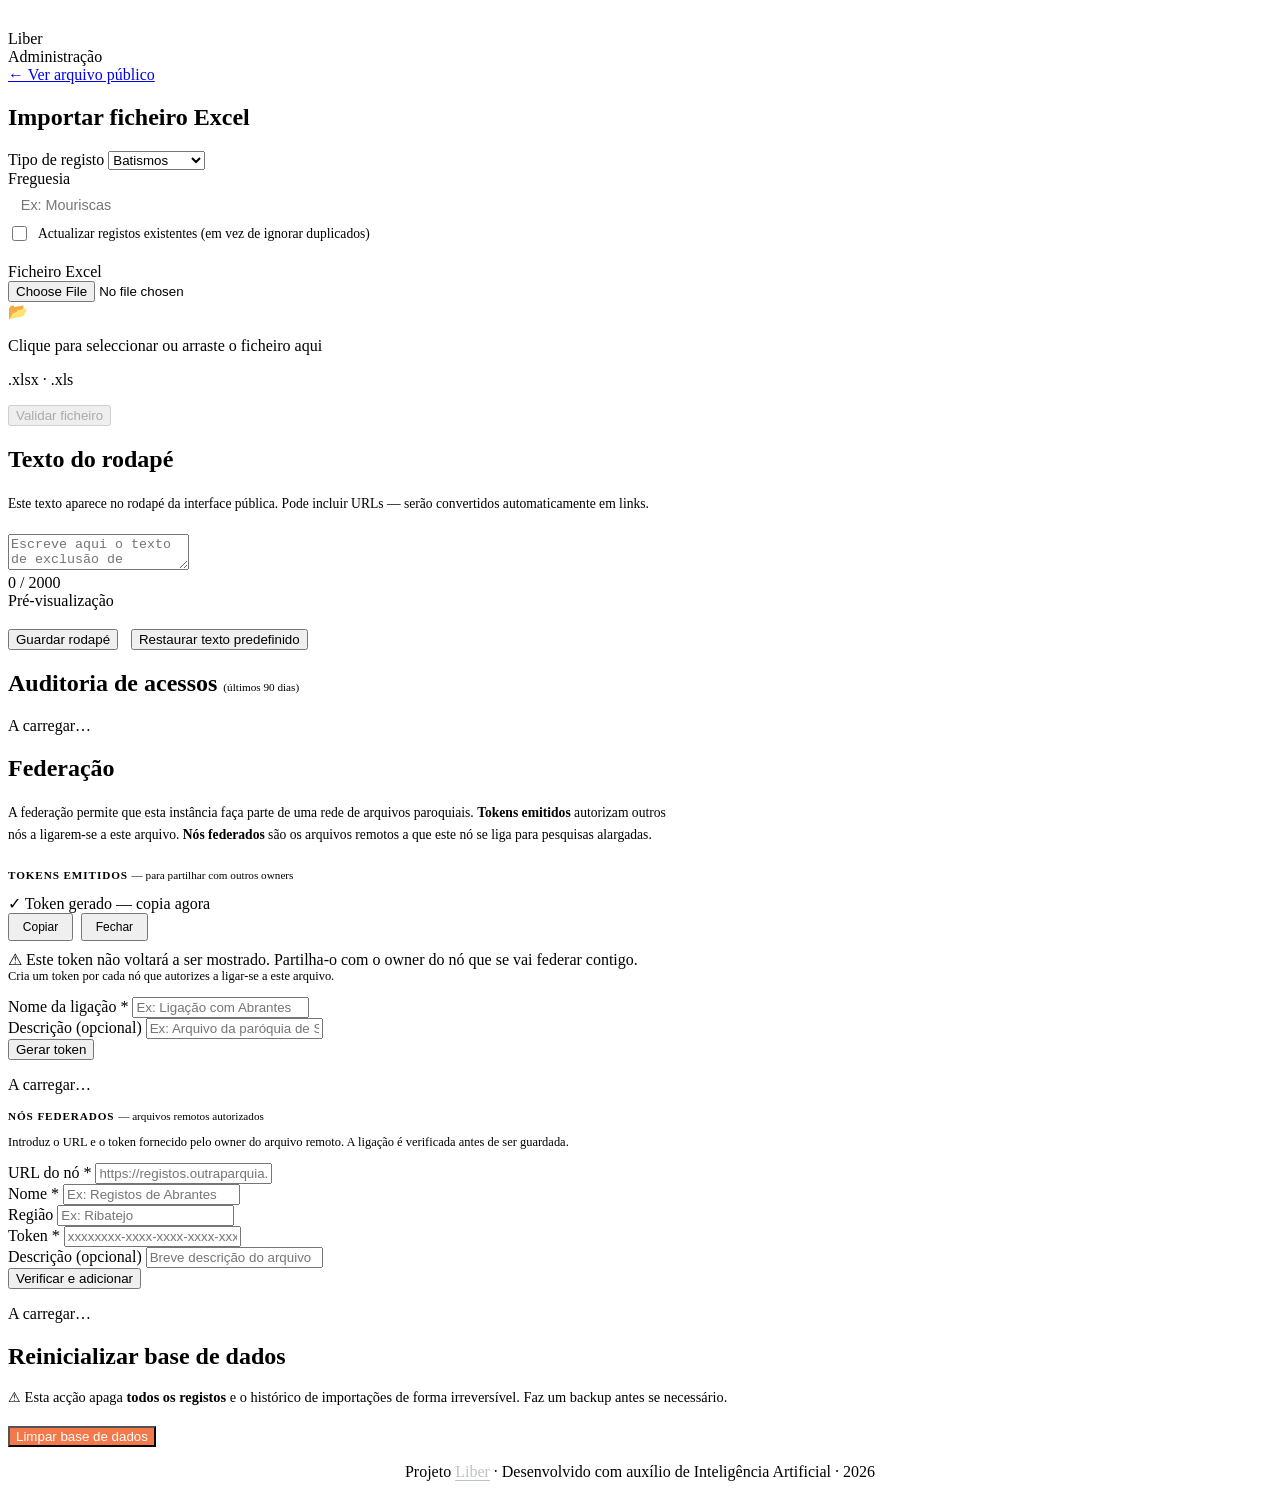
==== commit 88bc9c80: "Update title for admin index page" ====
--- a/frontend/admin/index.html
+++ b/frontend/admin/index.html
@@ -3,573 +3,12 @@
 <head>
 <meta charset="UTF-8">
 <meta name="viewport" content="width=device-width, initial-scale=1.0">
-<title>Liber · Registos Paroquiais</title>
+<title>Liber · Registos Paroquiais (Admin)</title>
 <link rel="preconnect" href="https://fonts.googleapis.com">
 <link href="https://fonts.googleapis.com/css2?family=Inter:wght@300;400;500;600;700&display=swap" rel="stylesheet">
 <link href="https://fonts.googleapis.com/css2?family=Material+Symbols+Outlined" rel="stylesheet">
+<link rel="stylesheet" href="/admin/static/style.css">
 <link rel="icon" type="image/svg+xml" href="/static/favicon.svg">
-<style>
-  :root {
-    --bg:        #F6F7F9;
-    --bg2:       #FFFFFF;
-    --bg3:       #E8EBEA;
-    --linha:     #E5E7EB;
-    --texto:     #1A1D2E;
-    --texto-sub: #6B7280;
-    --verde:     #1a6b3a;
-    --verde-clr: #2a9a5a;
-    --amarelo:   #8a7010;
-    --amarelo-cl:#c49a20;
-    --vermelho:  #c0392b;
-    --vermelho-cl:#e74c3c;
-    --ouro:      #2B2F43;
-    --batismo:   #4A5E76;
-    --casamento: #2A7A6A;
-    --obito:     #7C5C8A;
-	}
-
-  *, *::before, *::after { box-sizing: border-box; margin: 0; padding: 0; }
-
-  body {
-    background: var(--bg);
-    color: var(--texto);
-    font-family: 'Inter', sans-serif;
-    font-size: 14px;
-    font-weight: 300;
-    min-height: 100vh;
-  }
-
-  header {
-		background: var(--azul-escuro, #2B2F43);
-    border-bottom: 1px solid rgba(255,255,255,0.08);
-    padding: 0 2rem;
-    display: flex;
-    align-items: center;
-    gap: 1.5rem;
-    height: 60px;
-  }
-  .logo {
-		display: flex;
-		align-items: center;
-		gap: 0.75rem;
-  }
-	.logo-icon {
-	  width: 32px; height: 32px;
-		min-width: 32px;
-	  background: #F4794A;
-	  border-radius: 6px;
-	  display: flex; align-items: center; justify-content: center;
-	  flex-shrink: 0;
-	}
-	.logo-texto {
-	  font-size: 0.95rem;
-	  font-weight: 600;
-	  color: #FFFFFF;
-	  letter-spacing: -0.01em;
-	}
-	.logo-sub {
-	  font-size: 0.7rem;
-	  font-weight: 300;
-	  color: #BDC3C2;
-	  margin-top: 1px;
-	}
-  .header-link {
-    margin-left: auto;
-    font-size: 0.8rem;
-    color: #BDC3C2;
-    text-decoration: none;
-  }
-  .header-link:hover { color: #FFFFFF; }
-
-  main { max-width: 900px; margin: 0 auto; padding: 2rem 1.5rem 4rem; }
-
-  h2 {
-    font-family: 'Inter', sans-serif;
-    font-size: 1.4rem;
-    font-weight: 400;
-    margin-bottom: 1.2rem;
-    color: var(--ouro);
-  }
-
-  /* ── Upload ── */
-  .secao { margin-bottom: 3rem; }
-
-  .painel {
-    background: var(--bg2);
-    border: 1px solid var(--linha);
-    border-radius: 4px;
-    padding: 1.5rem;
-  }
-
-  .grupo {
-    display: flex;
-    flex-direction: column;
-    gap: 0.4rem;
-    margin-bottom: 1.2rem;
-  }
-  .grupo label {
-    font-size: 0.7rem;
-    letter-spacing: 0.08em;
-    text-transform: uppercase;
-    color: var(--texto-sub);
-  }
-  .grupo select,
-  .grupo input[type="file"] {
-    background: var(--bg3);
-    border: 1px solid var(--linha);
-    color: var(--texto);
-    padding: 0.6rem 0.8rem;
-    border-radius: 3px;
-    font-size: 0.9rem;
-    outline: none;
-    cursor: pointer;
-    width: 100%;
-    max-width: 420px;
-  }
-  .grupo select:focus { border-color: var(--ouro); }
-
-  .zona-drop {
-    border: 2px dashed var(--linha);
-    border-radius: 4px;
-    padding: 2.5rem;
-    text-align: center;
-    cursor: pointer;
-    transition: all 0.2s;
-    max-width: 420px;
-  }
-  .zona-drop:hover, .zona-drop.dragover {
-    border-color: var(--ouro);
-    background: rgba(196,154,42,0.05);
-  }
-  .zona-drop input { display: none; }
-  .zona-drop-icon { font-size: 2rem; margin-bottom: 0.5rem; opacity: 0.5; }
-  .zona-drop p { color: var(--texto-sub); font-size: 0.85rem; }
-  .zona-drop .ficheiro-nome { color: var(--verde-clr); font-weight: 400; margin-top: 0.3rem; }
-
-  .btn {
-    padding: 0.65rem 1.4rem;
-    border: none;
-    border-radius: 3px;
-    font-size: 0.85rem;
-    font-weight: 400;
-    cursor: pointer;
-    transition: all 0.15s;
-    letter-spacing: 0.02em;
-  }
-  .btn:disabled { opacity: 0.4; cursor: default; }
-  .btn-primario { background: var(--azul-escuro, #2B2F43); color: #FFFFFF; }
-  .btn-primario:not(:disabled):hover { background: #4A5E76; }
-  .btn-confirmar { background: #2a7a4a; color: #FFFFFF; }
-  .btn-confirmar:not(:disabled):hover { background: #3daa6a; color: #FFFFFF; }
-  .btn-cancelar { background: #F6F7F9; color: #6B7280; border: 1px solid #E5E7EB; }
-  .btn-cancelar:hover { color: #1A1D2E; border-color: #BDC3C2; }
-
-  /* ── Relatório de validação ── */
-  .relatorio { margin-top: 1.5rem; }
-
-  .relatorio-cabecalho {
-    display: flex;
-    align-items: center;
-    gap: 1rem;
-    padding: 1rem 1.2rem;
-    background: var(--bg3);
-    border: 1px solid var(--linha);
-    border-radius: 4px 4px 0 0;
-    border-bottom: none;
-  }
-  .relatorio-titulo {
-    font-family: 'Inter', sans-serif;
-    font-size: 1.1rem;
-    flex: 1;
-  }
-  .pill {
-    font-size: 0.7rem;
-    padding: 0.2rem 0.6rem;
-    border-radius: 10px;
-    font-weight: 500;
-  }
-  .pill-verde { background: rgba(61,170,106,0.15); color: var(--verde-clr); }
-  .pill-amarelo { background: rgba(212,170,32,0.15); color: var(--amarelo-cl); }
-  .pill-vermelho { background: rgba(204,68,68,0.15); color: var(--vermelho-cl); }
-
-  .relatorio-corpo {
-    background: var(--bg2);
-    border: 1px solid var(--linha);
-    border-radius: 0 0 4px 4px;
-    padding: 1.2rem;
-  }
-
-  .estatistica-row {
-    display: flex;
-    gap: 2rem;
-    margin-bottom: 1.2rem;
-    flex-wrap: wrap;
-  }
-  .estat-item { text-align: center; }
-  .estat-num {
-    font-family: 'Inter', sans-serif;
-    font-size: 1.8rem;
-    line-height: 1;
-  }
-  .estat-num.verde { color: var(--verde-clr); }
-  .estat-num.amarelo { color: var(--amarelo-cl); }
-  .estat-num.vermelho { color: var(--vermelho-cl); }
-  .estat-label { font-size: 0.7rem; color: var(--texto-sub); text-transform: uppercase; letter-spacing: 0.06em; }
-
-  .lista-mensagens {
-    list-style: none;
-    max-height: 250px;
-    overflow-y: auto;
-    display: flex;
-    flex-direction: column;
-    gap: 0.3rem;
-    margin-bottom: 1.2rem;
-  }
-  .lista-mensagens li {
-    font-size: 0.8rem;
-    padding: 0.4rem 0.6rem;
-    border-radius: 2px;
-    font-family: 'Inter', monospace;
-  }
-  .msg-aviso { background: rgba(212,170,32,0.08); color: var(--amarelo-cl); border-left: 2px solid var(--amarelo-cl); }
-  .msg-erro  { background: rgba(204,68,68,0.08); color: var(--vermelho-cl); border-left: 2px solid var(--vermelho-cl); }
-
-  .acoes-relatorio { display: flex; gap: 0.8rem; }
-
-  /* ── Histórico de uploads ── */
-  .tabela-historico {
-    width: 100%;
-    border-collapse: collapse;
-    font-size: 0.85rem;
-  }
-  .tabela-historico th {
-    text-align: left;
-    padding: 0.6rem 0.8rem;
-    font-size: 0.65rem;
-    letter-spacing: 0.08em;
-    text-transform: uppercase;
-    color: var(--texto-sub);
-    border-bottom: 1px solid var(--linha);
-  }
-  .tabela-historico td {
-    padding: 0.7rem 0.8rem;
-    border-bottom: 1px solid rgba(42,48,64,0.5);
-    vertical-align: middle;
-  }
-  .tabela-historico tr:last-child td { border-bottom: none; }
-  .tipo-badge {
-    font-size: 0.65rem;
-    padding: 0.15rem 0.5rem;
-    border-radius: 2px;
-    text-transform: uppercase;
-    letter-spacing: 0.06em;
-  }
-  .tipo-batismo   { background: #dce8f0; color: #2a4a6a; }
-  .tipo-casamento { background: #dcf0ec; color: #1a5a4a; }
-	.tipo-obito     { background: #ecdcf0; color: #5a3a6a; }
-
-  /* ── Mensagem de sucesso/erro ── */
-  .alerta {
-    padding: 1rem 1.2rem;
-    border-radius: 4px;
-    margin-bottom: 1.5rem;
-    font-size: 0.9rem;
-  }
-  .alerta-sucesso { background: rgba(61,170,106,0.1); border: 1px solid var(--verde); color: var(--verde-clr); }
-  .alerta-erro    { background: rgba(204,68,68,0.1); border: 1px solid var(--vermelho); color: var(--vermelho-cl); }
-
-  .vazio { color: var(--texto-sub); font-style: italic; padding: 1rem 0; }
-
-  ::-webkit-scrollbar { width: 6px; }
-  ::-webkit-scrollbar-track { background: var(--bg2); }
-  ::-webkit-scrollbar-thumb { background: var(--linha); border-radius: 3px; }
-
-	/* ── Textarea do footer ── */
-  .footer-textarea {
-    width: 100%;
-    min-height: 120px;
-    padding: 0.75rem 0.9rem;
-    font-family: 'Inter', sans-serif;
-    font-size: 0.88rem;
-    font-weight: 300;
-    line-height: 1.6;
-    color: var(--texto);
-    background: var(--bg3);
-    border: 1px solid var(--linha);
-    border-radius: 3px;
-    resize: vertical;
-    outline: none;
-    transition: border-color 0.15s;
-  }
-  .footer-textarea:focus { border-color: var(--ouro); background: var(--bg2); }
-
-  .footer-contador {
-    font-size: 0.7rem;
-    color: var(--texto-sub);
-    text-align: right;
-    margin-top: 0.3rem;
-  }
-  .footer-contador.perto { color: var(--amarelo-cl); }
-  .footer-contador.excedido { color: var(--vermelho-cl); }
-
-  .footer-preview {
-    margin-top: 1.2rem;
-    padding: 1rem 1.2rem;
-    background: #2B2F43;
-    border-radius: 4px;
-  }
-  .footer-preview-label {
-    font-size: 0.62rem;
-    letter-spacing: 0.1em;
-    text-transform: uppercase;
-    color: #6b7280;
-    margin-bottom: 0.5rem;
-  }
-  .footer-preview-texto {
-    font-size: 0.78rem;
-    line-height: 1.6;
-    color: #9aa3b0;
-    word-break: break-word;
-  }
-  .footer-preview-texto a {
-    color: #BDC3C2;
-    text-decoration: underline;
-    text-underline-offset: 2px;
-  }
-
-	/* Real footer*/
-	footer {
-	  background: #2B2F43;
-	  color: #9aa3b0;
-	  margin-top: 3rem;
-	  padding: 2rem 1.5rem;
-	}
-	.footer-inner {
-	  max-width: 900px;
-	  margin: 0 auto;
-	  display: flex;
-	  flex-direction: column;
-	  gap: 0.75rem;
-	}
-	.footer-principal {
-	  font-size: 0.78rem;
-	  line-height: 1.6;
-	  color: #9aa3b0;
-	}
-	.footer-rodape {
-	  font-size: 0.7rem;
-	  color: #6b7280;
-	  border-top: 1px solid rgba(255,255,255,0.06);
-	  padding-top: 0.75rem;
-		text-align: center;
-	}
-
-	/* ── Mobile (≤ 640px) ── */
-	@media (max-width: 640px) {
-	  /* Header */
-	  header { padding: 0 1rem; height: 52px; }
-	  .logo-texto { font-size: 0.85rem; }
-	  .logo-sub { display: none; }
-	  .header-link { font-size: 0.72rem; }
-	
-	  /* Layout */
-	  main { padding: 1rem; }
-	  .painel { padding: 1rem; }
-	  h2 { font-size: 1.1rem; }
-	
-	  /* Zona de upload */
-	  .zona-drop { max-width: 100%; padding: 1.5rem 1rem; }
-	  .grupo select,
-	  .grupo input[type="file"] { max-width: 100%; }
-	
-	  /* Botões */
-	  .btn { width: 100%; text-align: center; }
-	  .acoes-relatorio { flex-direction: column; }
-	
-	  /* Estatísticas do relatório */
-	  .estatistica-row { gap: 1rem; }
-	  .estat-num { font-size: 1.4rem; }
-	
-	  /* Tabela de histórico */
-	  .tabela-historico { font-size: 0.78rem; display: block; overflow-x: auto; }
-	  .tabela-historico th,
-	  .tabela-historico td { padding: 0.5rem 0.5rem; white-space: nowrap; }
-
-		/* Footer */
-		footer { padding: 1.5rem 1rem; margin-top: 2rem; }
-  	.footer-principal { font-size: 0.75rem; }
-	}
-
-	/* ── Tokens e nós federados ────────────────────────────────────────────────── */
-	
-	.fed-grid {
-	  display: grid;
-	  grid-template-columns: 1fr 1fr;
-	  gap: 1.5rem;
-	  margin-bottom: 3rem;
-	}
-	
-	/* Token recém-criado — caixa de destaque */
-	.token-reveal {
-	  background: #0f1f0f;
-	  border: 1px solid var(--verde);
-	  border-radius: 4px;
-	  padding: 1rem 1.2rem;
-	  margin-bottom: 1.2rem;
-	  display: none;
-	}
-	.token-reveal.visivel { display: block; }
-	.token-reveal-label {
-	  font-size: 0.65rem;
-	  font-weight: 600;
-	  letter-spacing: 0.08em;
-	  text-transform: uppercase;
-	  color: var(--verde-clr);
-	  margin-bottom: 0.5rem;
-	}
-	.token-reveal-valor {
-	  font-family: monospace;
-	  font-size: 0.95rem;
-	  color: #7fff7f;
-	  word-break: break-all;
-	  letter-spacing: 0.04em;
-	  margin-bottom: 0.6rem;
-	}
-	.token-reveal-aviso {
-	  font-size: 0.75rem;
-	  color: var(--amarelo-cl);
-	}
-	
-	/* Cards de token */
-	.token-card {
-	  background: var(--bg2);
-	  border: 1px solid var(--linha);
-	  border-left: 3px solid var(--batismo);
-	  border-radius: 4px;
-	  padding: 0.85rem 1rem;
-	  display: grid;
-	  grid-template-columns: 1fr auto;
-	  gap: 0.4rem 0.8rem;
-	  align-items: start;
-	  margin-bottom: 0.5rem;
-	}
-	.token-card.revogado {
-	  border-left-color: var(--linha);
-	  opacity: 0.55;
-	}
-	.token-nome {
-	  font-size: 0.88rem;
-	  font-weight: 500;
-	  color: var(--texto);
-	}
-	.token-preview {
-	  font-family: monospace;
-	  font-size: 0.75rem;
-	  color: var(--texto-sub);
-	  margin-top: 0.15rem;
-	}
-	.token-meta {
-	  display: flex;
-	  flex-wrap: wrap;
-	  gap: 0.35rem;
-	  margin-top: 0.45rem;
-	}
-	.token-chip {
-	  font-size: 0.65rem;
-	  padding: 0.12rem 0.45rem;
-	  border-radius: 10px;
-	  background: var(--bg3);
-	  color: var(--texto-sub);
-	}
-	.token-chip.ok     { background: rgba(61,170,106,0.1); color: var(--verde-clr); }
-	.token-chip.rev    { background: rgba(204,68,68,0.1);  color: var(--vermelho-cl); }
-	
-	/* Cards de nó */
-	.no-card {
-	  background: var(--bg2);
-	  border: 1px solid var(--linha);
-	  border-left: 3px solid var(--casamento);
-	  border-radius: 4px;
-	  padding: 0.85rem 1rem;
-	  display: grid;
-	  grid-template-columns: 1fr auto;
-	  gap: 0.4rem 0.8rem;
-	  align-items: start;
-	  margin-bottom: 0.5rem;
-	}
-	.no-card.inactivo  { border-left-color: var(--linha); opacity: 0.6; }
-	.no-card.com-erro  { border-left-color: var(--vermelho); }
-	.no-nome { font-size: 0.88rem; font-weight: 500; color: var(--texto); }
-	.no-url  {
-	  font-family: monospace; font-size: 0.72rem;
-	  color: var(--texto-sub); margin-top: 0.15rem; word-break: break-all;
-	}
-	.no-meta {
-	  display: flex; flex-wrap: wrap;
-	  gap: 0.35rem; margin-top: 0.45rem;
-	}
-	.no-chip {
-	  font-size: 0.65rem; padding: 0.12rem 0.45rem;
-	  border-radius: 10px; background: var(--bg3); color: var(--texto-sub);
-	}
-	.no-chip.ok     { background: rgba(61,170,106,0.1); color: var(--verde-clr); }
-	.no-chip.erro   { background: rgba(204,68,68,0.1);  color: var(--vermelho-cl); }
-	.no-chip.regiao { background: rgba(74,94,118,0.1);  color: var(--batismo); }
-	
-	/* Botões de acção pequenos */
-	.acoes-fed { display: flex; gap: 0.35rem; flex-wrap: wrap; justify-content: flex-end; }
-	.acoes-fed .btn { padding: 0.28rem 0.6rem; font-size: 0.72rem; }
-	.btn-rev    { background: rgba(212,170,32,0.1); color: var(--amarelo-cl); border: 1px solid rgba(212,170,32,0.3); }
-	.btn-rev:hover { background: rgba(212,170,32,0.2); }
-	.btn-act    { background: rgba(61,170,106,0.1); color: var(--verde-clr);  border: 1px solid rgba(61,170,106,0.3); }
-	.btn-act:hover { background: rgba(61,170,106,0.2); }
-	.btn-del    { background: rgba(204,68,68,0.08); color: var(--vermelho-cl); border: 1px solid rgba(204,68,68,0.2); }
-	.btn-del:hover { background: rgba(204,68,68,0.15); }
-	.btn-tst    { background: var(--bg3); color: var(--texto-sub); border: 1px solid var(--linha); }
-	.btn-tst:hover { border-color: var(--casamento); color: var(--casamento); }
-	
-	/* Formulários inline */
-	.form-fed {
-	  display: grid;
-	  grid-template-columns: 1fr 1fr;
-	  gap: 0.7rem;
-	  margin-top: 1rem;
-	}
-	.form-fed .grupo.largo { grid-column: 1 / -1; }
-	.form-fed .grupo label { font-size: 0.67rem; }
-	.form-fed .grupo input {
-	  background: var(--bg3);
-	  border: 1px solid var(--linha);
-	  color: var(--texto);
-	  padding: 0.52rem 0.75rem;
-	  border-radius: 3px;
-	  font-size: 0.86rem;
-	  outline: none;
-	  width: 100%;
-	}
-	.form-fed .grupo input:focus { border-color: var(--batismo); }
-	.form-fed-acoes {
-	  margin-top: 0.9rem;
-	  display: flex;
-	  gap: 0.6rem;
-	  align-items: center;
-	}
-	.form-fed-status { font-size: 0.78rem; color: var(--texto-sub); }
-	
-	@media (max-width: 640px) {
-	  .fed-grid  { grid-template-columns: 1fr; }
-	  .form-fed  { grid-template-columns: 1fr; }
-	  .form-fed .grupo.largo { grid-column: 1; }
-	  .no-card, .token-card { grid-template-columns: 1fr; }
-	  .acoes-fed { justify-content: flex-start; margin-top: 0.4rem; }
-	}
-	
-	/* ── Mobile pequeno (≤ 375px) ── */
-	@media (max-width: 375px) {
-	  .logo-icon { width: 26px; height: 26px; min-width: 26px; }
-	  h2 { font-size: 1rem; }
-	}
-</style>
 </head>
 <body>
 
@@ -843,773 +282,16 @@
   </div>
 </main>
 
-<script>
-let ficheiroAtual = null;
-let dadosValidacao = null;
-let todasFreguesias = [];
-
-const FOOTER_DEFAULT = 'Exclusão de responsabilidade: A informação disponível nesta plataforma foi recolhida a partir de registos paroquiais disponíveis online em https://digitarq.arquivos.pt. É possível que existam eventuais erros de transcrição.';
-const FOOTER_MAX     = 2000;
-
-async function carregarFreguesias() {
-  try {
-    const r = await fetch('/admin/api/freguesias');
-    todasFreguesias = await r.json();
-  } catch(e) {}
-}
-
-function filtrarFreguesias(val) {
-  const sugestoes = val
-    ? todasFreguesias.filter(f => f.toLowerCase().includes(val.toLowerCase()))
-    : todasFreguesias;
-  renderSugestoes(sugestoes);
-}
-
-function mostrarSugestoes() {
-  renderSugestoes(todasFreguesias);
-}
-
-function ocultarSugestoes() {
-  document.getElementById('sugestoesFreguesia').style.display = 'none';
-}
-
-function renderSugestoes(lista) {
-  const cont = document.getElementById('sugestoesFreguesia');
-  if (!lista.length) { cont.style.display = 'none'; return; }
-  cont.innerHTML = lista.map(f => `
-    <div onclick="seleccionarFreguesia('${f}')"
-         style="padding:0.5rem 0.8rem;cursor:pointer;font-size:0.85rem;
-                border-bottom:1px solid var(--linha)"
-         onmouseover="this.style.background='var(--bg3)'"
-         onmouseout="this.style.background=''">
-      ${f}
-    </div>
-  `).join('');
-  cont.style.display = 'block';
-}
-
-function seleccionarFreguesia(nome) {
-  document.getElementById('inputFreguesia').value = nome;
-  ocultarSugestoes();
-}
-// ── Drag & drop ──────────────────────────────────────────────────────────────
-
-const zona = document.getElementById('zonaDrop');
-zona.addEventListener('dragover', e => { e.preventDefault(); zona.classList.add('dragover'); });
-zona.addEventListener('dragleave', () => zona.classList.remove('dragover'));
-zona.addEventListener('drop', e => {
-  e.preventDefault();
-  zona.classList.remove('dragover');
-  const f = e.dataTransfer.files[0];
-  if (f) definirFicheiro(f);
-});
-
-function ficheirSelecionado(input) {
-  if (input.files[0]) definirFicheiro(input.files[0]);
-}
-
-function definirFicheiro(f) {
-  if (!f.name.match(/\.(xlsx|xls)$/i)) {
-    mostrarAlerta('erro', 'Por favor seleccione um ficheiro .xlsx ou .xls.');
-    return;
-  }
-  ficheiroAtual = f;
-  document.getElementById('nomeFile').textContent = f.name;
-  document.getElementById('nomeFile').style.display = 'block';
-  document.getElementById('btnValidar').disabled = false;
-  document.getElementById('relatorio').style.display = 'none';
-  dadosValidacao = null;
-  esconderAlerta();
-}
-
-// ── Validação ────────────────────────────────────────────────────────────────
-
-async function validar() {
-  if (!ficheiroAtual) return;
-  const tipo = document.getElementById('tipoRegisto').value;
-  const freguesia = document.getElementById('inputFreguesia').value.trim();
-  const btn = document.getElementById('btnValidar');
-	const modoAct = document.getElementById('modoActualizacao').checked;
-	const params = new URLSearchParams({ tipo });
-	if (freguesia) params.set('freguesia', freguesia);
-	if (modoAct)   params.set('modo_actualizacao', 'true');
-  btn.disabled = true;
-  btn.textContent = 'A validar…';
-  try {
-    const form = new FormData();
-    form.append('ficheiro', ficheiroAtual);
-    const params = new URLSearchParams({ tipo });
-    if (freguesia) params.set('freguesia', freguesia);
-    const r = await fetch(`/admin/api/upload?${params}`, { method: 'POST', body: form });
-    dadosValidacao = await r.json();
-    renderRelatorio(dadosValidacao, tipo);
-  } catch(e) {
-    mostrarAlerta('erro', 'Erro ao comunicar com o servidor.');
-  } finally {
-    btn.disabled = false;
-    btn.textContent = 'Validar ficheiro';
-  }
-}
-
-function renderRelatorio(d, tipo) {
-  document.getElementById('relatorio').style.display = 'block';
-  document.getElementById('rTotal').textContent = d.total_registos || 0;
-  document.getElementById('rAvisos').textContent = d.total_avisos || 0;
-  document.getElementById('rErros').textContent = d.total_erros || 0;
-	
-	// Mostrar duplicados se existirem
-	const rDupEl = document.getElementById('rDuplicados');
-	const dupBloco = document.getElementById('blocoDuplicados');
-	if (d.total_duplicados > 0) {
-	    rDupEl.textContent = d.total_duplicados;
-	    dupBloco.style.display = 'block';
-	} else {
-	    dupBloco.style.display = 'none';
-	}
-
-  const pill = document.getElementById('pillEstado');
-  if (d.total_erros > 0) {
-    pill.textContent = 'Com erros críticos';
-    pill.className = 'pill pill-vermelho';
-  } else if (d.total_avisos > 0) {
-    pill.textContent = 'Com avisos';
-    pill.className = 'pill pill-amarelo';
-	} else if (d.total_duplicados > 0 && document.getElementById('modoActualizacao').checked) {
-    pill.textContent = 'Com actualizações pendentes';
-    pill.className = 'pill pill-amarelo';
-	} else {
-    pill.textContent = 'Pronto para importar';
-    pill.className = 'pill pill-verde';
-  }
-
-  // Erros
-  const listaErros = document.getElementById('listaErros');
-  if (d.erros && d.erros.length > 0) {
-    listaErros.style.display = 'flex';
-    listaErros.innerHTML = d.erros.map(e =>
-      `<li class="msg-erro">✕ ${e}</li>`
-    ).join('');
-  } else {
-    listaErros.style.display = 'none';
-  }
-
-  // Avisos
-  const listaAvisos = document.getElementById('listaAvisos');
-  if (d.avisos && d.avisos.length > 0) {
-    listaAvisos.style.display = 'flex';
-    const mostrados = d.avisos.length;
-    const total = d.total_avisos;
-    listaAvisos.innerHTML = d.avisos.map(a =>
-      `<li class="msg-aviso">⚠ ${a}</li>`
-    ).join('');
-    if (total > mostrados) {
-      listaAvisos.innerHTML += `<li style="color:var(--texto-sub);padding:0.4rem 0.6rem;font-size:0.75rem">
-        … e mais ${total - mostrados} avisos
-      </li>`;
-    }
-  } else {
-    listaAvisos.style.display = 'none';
-  }
-
-  // Acções
-  const acoes = document.getElementById('acoesRelatorio');
-  if (d.total_erros === 0 && d.total_novos > 0) {
-    const labelBtn = d.total_duplicados > 0
-      ? `Importar ${d.total_novos} registos novos (${d.total_duplicados} duplicado(s) ignorados)`
-      : `Importar ${d.total_novos} registos`;
-    acoes.innerHTML = `
-      <button class="btn btn-confirmar" onclick="confirmarImportacao('${tipo}')">
-        ${labelBtn}
-      </button>
-      <button class="btn btn-cancelar" onclick="cancelar()">Cancelar</button>
-    `;
-  } else if (d.total_erros > 0) {
-    acoes.innerHTML = `
-      <button class="btn btn-cancelar" onclick="cancelar()">Corrigir e tentar novamente</button>
-    `;
-  } else if (d.total_novos === 0 && d.total_duplicados > 0) {
-    acoes.innerHTML = `<p style="color:var(--texto-sub);font-size:0.85rem">Todos os registos já existem na base de dados.</p>`;
-  } else {
-    acoes.innerHTML = `<p style="color:var(--texto-sub);font-size:0.85rem">Nenhum registo encontrado no ficheiro.</p>`;
-  }
-}
-
-// ── Importação final ──────────────────────────────────────────────────────────
-
-async function confirmarImportacao(tipo) {
-  if (!ficheiroAtual) return;
-  const freguesia = document.getElementById('inputFreguesia').value.trim();
-  const btn = document.querySelector('.btn-confirmar');
-	const modoAct = document.getElementById('modoActualizacao').checked;
-	const params = new URLSearchParams({ tipo });
-	if (freguesia) params.set('freguesia', freguesia);
-	if (modoAct)   params.set('modo_actualizacao', 'true');
-  if (btn) { btn.disabled = true; btn.textContent = 'A importar…'; }
-  try {
-    const form = new FormData();
-    form.append('ficheiro', ficheiroAtual);
-    const params = new URLSearchParams({ tipo });
-    if (freguesia) params.set('freguesia', freguesia);
-    const r = await fetch(`/admin/api/confirmar-upload?${params}`, { method: 'POST', body: form });
-    const d = await r.json();
-    if (d.sucesso) {
-      mostrarAlerta('sucesso', `✓ ${d.mensagem}`);
-      cancelar();
-    } else {
-      mostrarAlerta('erro', `Erro: ${d.mensagem || d.erro}`);
-    }
-  } catch(e) {
-    mostrarAlerta('erro', 'Erro ao comunicar com o servidor.');
-  }
-}
-
-function cancelar() {
-  ficheiroAtual = null;
-  dadosValidacao = null;
-  document.getElementById('inputFicheiro').value = '';
-  document.getElementById('nomeFile').style.display = 'none';
-  document.getElementById('nomeFile').textContent = '';
-  document.getElementById('btnValidar').disabled = true;
-  document.getElementById('relatorio').style.display = 'none';
-}
-
-// ── Histórico ────────────────────────────────────────────────────────────────
-
-async function carregarHistorico() {
-  try {
-    const r = await fetch('/admin/api/uploads');
-    const uploads = await r.json();
-    const tbody = document.getElementById('corpoHistorico');
-
-    if (!uploads.length) {
-      tbody.innerHTML = `<tr><td colspan="5" class="vazio">Nenhuma importação realizada ainda.</td></tr>`;
-      return;
-    }
-
-    tbody.innerHTML = uploads.map(u => {
-      const data = new Date(u.data_upload).toLocaleString('pt-PT');
-      const tipoLabel = { batismo: 'Batismos', casamento: 'Casamentos', obito: 'Óbitos' }[u.tipo] || u.tipo;
-      return `<tr>
-        <td>${data}</td>
-        <td style="font-family:monospace;font-size:0.8rem;color:var(--texto-sub)">${u.ficheiro}</td>
-        <td><span class="tipo-badge tipo-${u.tipo}">${tipoLabel}</span></td>
-        <td>${u.registos.toLocaleString('pt-PT')}</td>
-        <td style="color:${u.avisos > 0 ? 'var(--amarelo-cl)' : 'var(--texto-sub)'}">
-          ${u.avisos}
-        </td>
-      </tr>`;
-    }).join('');
-  } catch(e) {}
-}
-
-// ── Limpar Base de Dados ─────────────────────────────────────────────────────
-
-async function confirmarReset() {
-  const primeira = confirm("Tens a certeza que queres apagar TODOS os registos?\nEsta acção é irreversível.");
-  if (!primeira) return;
-
-  const segunda = confirm("Confirmação final: todos os batismos, casamentos e óbitos serão apagados permanentemente.");
-  if (!segunda) return;
-
-  try {
-    const r = await fetch('/admin/api/reset-db?confirmar=CONFIRMAR', { method: 'DELETE' });
-    const d = await r.json();
-    if (d.sucesso) {
-      mostrarAlerta('sucesso', '✓ ' + d.mensagem);
-      carregarHistorico();
-    } else {
-      mostrarAlerta('erro', d.detail || 'Erro ao limpar a base de dados.');
-    }
-  } catch(e) {
-    mostrarAlerta('erro', 'Erro ao comunicar com o servidor.');
-  }
-}
-
-// ── Alertas ──────────────────────────────────────────────────────────────────
-
-function mostrarAlerta(tipo, msg) {
-  const el = document.getElementById('alerta');
-  el.className = `alerta alerta-${tipo}`;
-  el.textContent = msg;
-  el.style.display = 'block';
-  el.scrollIntoView({ behavior: 'smooth', block: 'nearest' });
-}
-
-function esconderAlerta() {
-  document.getElementById('alerta').style.display = 'none';
-}
-
-// ── Footer editável ───────────────────────────────────────────────────────────
-
-function textoParaHtml(texto) {
-  if (!texto) return '';
-  // Escapa HTML e converte URLs em links
-  const escapado = texto
-    .replace(/&/g, '&amp;')
-    .replace(/</g, '&lt;')
-    .replace(/>/g, '&gt;');
-  return escapado.replace(
-    /(https?:\/\/[^\s]+)/g,
-    '<a href="$1" target="_blank" rel="noopener">$1</a>'
-  );
-}
-
-function actualizarPreviewFooter() {
-  const val = document.getElementById('footerTextarea').value;
-  const n   = val.length;
-
-  // Contador
-  const cont = document.getElementById('footerContador');
-  cont.textContent = `${n} / ${FOOTER_MAX}`;
-  cont.className   = 'footer-contador' + (n > FOOTER_MAX * 0.9 ? (n >= FOOTER_MAX ? ' excedido' : ' perto') : '');
-
-  // Preview
-  document.getElementById('footerPreview').innerHTML = textoParaHtml(val);
-
-  // Footer desta página
-  const adminFooter = document.getElementById('footerAdminTexto');
-  if (adminFooter) adminFooter.innerHTML = textoParaHtml(val);
-}
-
-async function carregarFooter() {
-  try {
-    const r = await fetch('/admin/api/configuracao/footer');
-    const d = await r.json();
-    const texto = d.footer_texto || FOOTER_DEFAULT;
-    document.getElementById('footerTextarea').value = texto;
-    actualizarPreviewFooter();
-  } catch(e) {
-    document.getElementById('footerTextarea').value = FOOTER_DEFAULT;
-    actualizarPreviewFooter();
-  }
-}
-
-async function guardarFooter() {
-  const texto = document.getElementById('footerTextarea').value.trim();
-  if (!texto) { mostrarAlerta('erro', 'O texto do rodapé não pode estar vazio.'); return; }
-  if (texto.length > FOOTER_MAX) { mostrarAlerta('erro', `Texto demasiado longo (máx. ${FOOTER_MAX} caracteres).`); return; }
-  try {
-    const r = await fetch('/admin/api/configuracao/footer', {
-      method: 'POST',
-      headers: { 'Content-Type': 'application/json' },
-      body: JSON.stringify({ valor: texto }),
-    });
-    const d = await r.json();
-    if (d.sucesso) {
-      mostrarAlerta('sucesso', '✓ Rodapé guardado com sucesso.');
-    } else {
-      mostrarAlerta('erro', d.detail || 'Erro ao guardar.');
-    }
-  } catch(e) {
-    mostrarAlerta('erro', 'Erro ao comunicar com o servidor.');
-  }
-}
-
-function restaurarFooterDefault() {
-  if (!confirm('Restaurar o texto predefinido? O texto actual será substituído.')) return;
-  document.getElementById('footerTextarea').value = FOOTER_DEFAULT;
-  actualizarPreviewFooter();
-}
-
-// Auditoria
-async function carregarAuditoria() {
-  try {
-    const r = await fetch('/admin/api/auditoria');
-    const d = await r.json();
-    renderAuditoria(d);
-  } catch(e) {
-    document.getElementById('auditoriaConteudo').innerHTML =
-      '<div class="painel"><p class="vazio">Erro ao carregar auditoria.</p></div>';
-  }
-}
-
-function renderAuditoria(d) {
-  const cont = document.getElementById('auditoriaConteudo');
-  const t = d.totais;
-
-  cont.innerHTML = `
-    <!-- Totais -->
-    <div style="display:grid;grid-template-columns:repeat(3,1fr);gap:1rem;margin-bottom:1rem">
-      <div class="painel" style="text-align:center;padding:1rem">
-        <div style="font-size:1.8rem;font-weight:700;color:#4A5E76">${(t.total_pedidos||0).toLocaleString('pt-PT')}</div>
-        <div style="font-size:0.7rem;text-transform:uppercase;letter-spacing:0.06em;color:var(--texto-sub);margin-top:0.2rem">Pedidos totais</div>
-      </div>
-      <div class="painel" style="text-align:center;padding:1rem">
-        <div style="font-size:1.8rem;font-weight:700;color:#4A5E76">${(t.ips_unicos||0).toLocaleString('pt-PT')}</div>
-        <div style="font-size:0.7rem;text-transform:uppercase;letter-spacing:0.06em;color:var(--texto-sub);margin-top:0.2rem">IPs únicos</div>
-      </div>
-      <div class="painel" style="text-align:center;padding:1rem">
-        <div style="font-size:1.8rem;font-weight:700;color:${t.total_erros > 0 ? '#c44030' : '#2a9a5a'}">${(t.total_erros||0).toLocaleString('pt-PT')}</div>
-        <div style="font-size:0.7rem;text-transform:uppercase;letter-spacing:0.06em;color:var(--texto-sub);margin-top:0.2rem">Erros / bloqueios</div>
-      </div>
-    </div>
-
-    <!-- Por IP -->
-    <div class="painel" style="margin-bottom:1rem">
-      <div style="font-size:0.7rem;font-weight:600;letter-spacing:0.08em;text-transform:uppercase;color:var(--texto-sub);margin-bottom:0.8rem">
-        Acessos por IP
-      </div>
-      ${d.por_ip.length === 0 ? '<p class="vazio">Sem dados</p>' : `
-      <table class="tabela-historico">
-        <thead>
-          <tr>
-            <th>IP</th>
-            <th>Total</th>
-            <th>Pesquisas</th>
-            <th>Admin</th>
-            <th>Primeiro acesso</th>
-            <th>Último acesso</th>
-          </tr>
-        </thead>
-        <tbody>
-          ${d.por_ip.map(r => `
-            <tr>
-              <td style="font-family:monospace;font-size:0.8rem">${r.ip}</td>
-              <td style="font-weight:600">${r.total.toLocaleString('pt-PT')}</td>
-              <td>${r.pesquisas.toLocaleString('pt-PT')}</td>
-              <td>${r.admin > 0 ? `<span style="color:#F4794A;font-weight:500">${r.admin}</span>` : '0'}</td>
-              <td style="font-size:0.78rem;color:var(--texto-sub)">${r.primeiro_acesso?.substring(0,16).replace('T',' ') || '—'}</td>
-              <td style="font-size:0.78rem;color:var(--texto-sub)">${r.ultimo_acesso?.substring(0,16).replace('T',' ') || '—'}</td>
-            </tr>
-          `).join('')}
-        </tbody>
-      </table>`}
-    </div>
-
-    <!-- Actividade por dia -->
-    <div class="painel" style="margin-bottom:1rem">
-      <div style="font-size:0.7rem;font-weight:600;letter-spacing:0.08em;text-transform:uppercase;color:var(--texto-sub);margin-bottom:0.8rem">
-        Actividade diária (últimos 30 dias)
-      </div>
-      ${d.por_dia.length === 0 ? '<p class="vazio">Sem dados</p>' : `
-      <div style="display:flex;flex-direction:column;gap:0.3rem">
-        ${d.por_dia.slice(0,30).map(r => {
-          const max = Math.max(...d.por_dia.slice(0,30).map(x => x.total));
-          const pct = max ? Math.round(r.total / max * 100) : 0;
-          return `
-          <div style="display:grid;grid-template-columns:90px 1fr 50px 60px;gap:0.5rem;align-items:center;font-size:0.78rem">
-            <span style="color:var(--texto-sub)">${r.dia}</span>
-            <div style="background:var(--linha);border-radius:2px;height:7px;overflow:hidden">
-              <div style="background:#4A5E76;height:100%;width:${pct}%;border-radius:2px"></div>
-            </div>
-            <span style="font-weight:500">${r.total}</span>
-            <span style="color:var(--texto-sub);font-size:0.72rem">${r.ips_unicos} IP${r.ips_unicos !== 1 ? 's' : ''}</span>
-          </div>`;
-        }).join('')}
-      </div>`}
-    </div>
-
-    <!-- Eventos suspeitos -->
-    ${d.suspeitos.length > 0 ? `
-    <div class="painel" style="border-color:#c44030">
-      <div style="font-size:0.7rem;font-weight:600;letter-spacing:0.08em;text-transform:uppercase;color:#c44030;margin-bottom:0.8rem">
-        ⚠ Eventos suspeitos (403 · 429 · 5xx)
-      </div>
-      <table class="tabela-historico">
-        <thead>
-          <tr><th>Data</th><th>IP</th><th>Endpoint</th><th>Status</th></tr>
-        </thead>
-        <tbody>
-          ${d.suspeitos.slice(0,20).map(r => `
-            <tr>
-              <td style="font-size:0.75rem;color:var(--texto-sub)">${r.data?.substring(0,16).replace('T',' ')}</td>
-              <td style="font-family:monospace;font-size:0.78rem">${r.ip}</td>
-              <td style="font-size:0.75rem;color:var(--texto-sub)">${r.endpoint}</td>
-              <td><span style="color:${r.status >= 500 ? '#c44030' : r.status === 429 ? '#c49a20' : '#8a5a00'};font-weight:600">${r.status}</span></td>
-            </tr>
-          `).join('')}
-        </tbody>
-      </table>
-    </div>` : ''}
-  `;
-}
-
-// ══════════════════════════════════════════════════════════════════════════════
-// Tokens emitidos
-// ══════════════════════════════════════════════════════════════════════════════
-
-async function carregarTokens() {
-  try {
-    const r = await fetch('/admin/api/tokens');
-    renderTokens(await r.json());
-  } catch(e) {
-    document.getElementById('listaTokens').innerHTML =
-      '<p class="vazio">Erro ao carregar tokens.</p>';
-  }
-}
-
-function renderTokens(tokens) {
-  const cont = document.getElementById('listaTokens');
-  if (!tokens.length) {
-    cont.innerHTML = '<p class="vazio">Nenhum token emitido ainda.</p>';
-    return;
-  }
-  cont.innerHTML = tokens.map(t => {
-    const revogado = !t.activo;
-    return `
-    <div class="token-card ${revogado ? 'revogado' : ''}">
-      <div>
-        <div class="token-nome">${t.nome}</div>
-        <div class="token-preview">${t.token_preview}</div>
-        ${t.descricao ? `<div style="font-size:0.75rem;color:var(--texto-sub);margin-top:0.2rem">${t.descricao}</div>` : ''}
-        <div class="token-meta">
-          ${revogado
-            ? `<span class="token-chip rev">revogado</span>`
-            : `<span class="token-chip ok">activo</span>`}
-          <span class="token-chip">criado ${t.data_criacao?.substring(0,10)}</span>
-          ${t.ultimo_uso
-            ? `<span class="token-chip ok">último uso ${t.ultimo_uso.substring(0,16).replace('T',' ')}</span>`
-            : `<span class="token-chip">nunca usado</span>`}
-        </div>
-      </div>
-      <div class="acoes-fed">
-        ${!revogado
-          ? `<button class="btn btn-rev" onclick="revogarToken(${t.id})">Revogar</button>`
-          : ''}
-        <button class="btn btn-del" onclick="removerToken(${t.id})">Remover</button>
-      </div>
-    </div>`;
-  }).join('');
-}
-
-async function criarToken() {
-  const nome = document.getElementById('tokenNome').value.trim();
-  const desc = document.getElementById('tokenDesc').value.trim();
-  const status = document.getElementById('tokenStatus');
-  const btn    = document.getElementById('btnCriarToken');
-
-  if (!nome) {
-    status.textContent = '⚠ O nome é obrigatório.';
-    status.style.color = 'var(--vermelho-cl)';
-    return;
-  }
-
-  btn.disabled = true; btn.textContent = 'A gerar…';
-  status.textContent = ''; 
-
-  try {
-    const r = await fetch('/admin/api/tokens', {
-      method: 'POST',
-      headers: { 'Content-Type': 'application/json' },
-      body: JSON.stringify({ nome, descricao: desc || null }),
-    });
-    const d = await r.json();
-    if (!r.ok) {
-      status.textContent = `✕ ${d.detail}`;
-      status.style.color = 'var(--vermelho-cl)';
-    } else {
-      // Mostrar token em destaque — único momento em que é visível
-      document.getElementById('tokenValor').textContent = d.token;
-      document.getElementById('tokenReveal').classList.add('visivel');
-      document.getElementById('tokenNome').value = '';
-      document.getElementById('tokenDesc').value = '';
-      status.textContent = '';
-      await carregarTokens();
-    }
-  } catch(e) {
-    status.textContent = '✕ Erro ao comunicar com o servidor.';
-    status.style.color = 'var(--vermelho-cl)';
-  } finally {
-    btn.disabled = false; btn.textContent = 'Gerar token';
-  }
-}
-
-function copiarToken() {
-  const val = document.getElementById('tokenValor').textContent;
-  navigator.clipboard.writeText(val).then(() => {
-    const btn = document.querySelector('#tokenReveal .btn-primario');
-    btn.textContent = '✓ Copiado';
-    setTimeout(() => { btn.textContent = 'Copiar'; }, 2000);
-  });
-}
-
-function fecharTokenReveal() {
-  document.getElementById('tokenReveal').classList.remove('visivel');
-  document.getElementById('tokenValor').textContent = '';
-}
-
-async function revogarToken(id) {
-  if (!confirm('Revogar este token?\nO nó que o usa deixará imediatamente de conseguir ligar-se.')) return;
-  await fetch(`/admin/api/tokens/${id}/revogar`, { method: 'DELETE' });
-  await carregarTokens();
-}
-
-async function removerToken(id) {
-  if (!confirm('Remover este token permanentemente?')) return;
-  await fetch(`/admin/api/tokens/${id}`, { method: 'DELETE' });
-  await carregarTokens();
-}
-
-
-// ══════════════════════════════════════════════════════════════════════════════
-// Nós federados
-// ══════════════════════════════════════════════════════════════════════════════
-
-async function carregarNos() {
-  try {
-    const r = await fetch('/admin/api/nos-federados');
-    renderNos(await r.json());
-  } catch(e) {
-    document.getElementById('listaNos').innerHTML =
-      '<p class="vazio">Erro ao carregar nós.</p>';
-  }
-}
-
-function renderNos(nos) {
-  const cont = document.getElementById('listaNos');
-  if (!nos.length) {
-    cont.innerHTML = '<p class="vazio">Nenhum nó federado registado ainda.</p>';
-    return;
-  }
-  cont.innerHTML = nos.map(no => {
-    const temErro  = !!no.ultimo_erro;
-    const inactivo = !no.activo;
-    const cls = inactivo ? 'inactivo' : (temErro ? 'com-erro' : '');
-
-    const chipEstado = inactivo
-      ? `<span class="no-chip">suspenso</span>`
-      : temErro
-        ? `<span class="no-chip erro" title="${no.ultimo_erro}">⚠ erro</span>`
-        : no.ultimo_ok
-          ? `<span class="no-chip ok">✓ ok · ${no.ultimo_ok.substring(0,16).replace('T',' ')}</span>`
-          : `<span class="no-chip">não testado</span>`;
-
-    return `
-    <div class="no-card ${cls}" id="no-${no.id}">
-      <div>
-        <div class="no-nome">${no.nome}</div>
-        <div class="no-url">${no.url}</div>
-        ${no.descricao ? `<div style="font-size:0.75rem;color:var(--texto-sub);margin-top:0.2rem">${no.descricao}</div>` : ''}
-        <div class="no-meta">
-          ${no.regiao ? `<span class="no-chip regiao">📍 ${no.regiao}</span>` : ''}
-          ${chipEstado}
-          <span class="no-chip">adicionado ${no.data_adicao?.substring(0,10)}</span>
-        </div>
-      </div>
-      <div class="acoes-fed">
-        <button class="btn btn-tst" onclick="testarNo(${no.id})">Testar</button>
-        ${no.activo
-          ? `<button class="btn btn-rev" onclick="toggleNo(${no.id}, 0)">Suspender</button>`
-          : `<button class="btn btn-act" onclick="toggleNo(${no.id}, 1)">Activar</button>`}
-        <button class="btn btn-del"
-                onclick="removerNo(${no.id}, '${no.nome.replace(/'/g,"\\'")}')">Remover</button>
-      </div>
-    </div>`;
-  }).join('');
-}
-
-async function adicionarNo() {
-  const url    = document.getElementById('noUrl').value.trim();
-  const nome   = document.getElementById('noNome').value.trim();
-  const token  = document.getElementById('noToken').value.trim();
-  const regiao = document.getElementById('noRegiao').value.trim();
-  const desc   = document.getElementById('noDescricao').value.trim();
-  const status = document.getElementById('noStatus');
-  const btn    = document.getElementById('btnAdicionarNo');
-
-  if (!url || !nome || !token) {
-    status.textContent = '⚠ URL, Nome e Token são obrigatórios.';
-    status.style.color = 'var(--vermelho-cl)';
-    return;
-  }
-
-  // Validar formato UUID v4 no cliente
-  const uuidRe = /^[0-9a-f]{8}-[0-9a-f]{4}-4[0-9a-f]{3}-[89ab][0-9a-f]{3}-[0-9a-f]{12}$/i;
-  if (!uuidRe.test(token)) {
-    status.textContent = '⚠ O token não parece um UUID v4 válido.';
-    status.style.color = 'var(--vermelho-cl)';
-    return;
-  }
-
-  btn.disabled = true; btn.textContent = 'A verificar…';
-  status.textContent = 'A contactar o nó remoto…';
-  status.style.color = 'var(--texto-sub)';
-
-  try {
-    const r = await fetch('/admin/api/nos-federados', {
-      method: 'POST',
-      headers: { 'Content-Type': 'application/json' },
-      body: JSON.stringify({
-        url, nome, token,
-        regiao: regiao || null,
-        descricao: desc || null,
-      }),
-    });
-    const d = await r.json();
-    if (!r.ok) {
-      status.textContent = `✕ ${d.detail}`;
-      status.style.color = 'var(--vermelho-cl)';
-    } else {
-      status.textContent = `✓ Nó adicionado com sucesso.`;
-      status.style.color = 'var(--verde-clr)';
-      ['noUrl','noNome','noToken','noRegiao','noDescricao'].forEach(
-        id => document.getElementById(id).value = ''
-      );
-      await carregarNos();
-      setTimeout(() => { status.textContent = ''; }, 4000);
-    }
-  } catch(e) {
-    status.textContent = '✕ Erro ao comunicar com o servidor.';
-    status.style.color = 'var(--vermelho-cl)';
-  } finally {
-    btn.disabled = false; btn.textContent = 'Verificar e adicionar';
-  }
-}
-
-async function testarNo(id) {
-  const card = document.getElementById(`no-${id}`);
-  const btn  = card?.querySelector('.btn-tst');
-  if (btn) { btn.disabled = true; btn.textContent = 'A testar…'; }
-  try {
-    const r = await fetch(`/admin/api/nos-federados/${id}/testar`, { method: 'POST' });
-    const d = await r.json();
-    if (d.sucesso) {
-      const s = d.info?.stats;
-      const resumo = s
-        ? `B:${s.batismos?.total||0} · C:${s.casamentos?.total||0} · Ó:${s.obitos?.total||0}`
-        : '';
-      mostrarAlerta('sucesso', `✓ Nó acessível. ${resumo}`);
-    } else {
-      mostrarAlerta('erro', `✕ Nó inacessível: ${d.erro}`);
-    }
-  } catch(e) {
-    mostrarAlerta('erro', 'Erro ao testar o nó.');
-  }
-  await carregarNos();
-}
-
-async function toggleNo(id, activo) {
-  await fetch(`/admin/api/nos-federados/${id}`, {
-    method: 'PATCH',
-    headers: { 'Content-Type': 'application/json' },
-    body: JSON.stringify({ activo }),
-  });
-  await carregarNos();
-}
-
-async function removerNo(id, nome) {
-  if (!confirm(`Remover o nó "${nome}"?\nEsta acção não pode ser desfeita.`)) return;
-  await fetch(`/admin/api/nos-federados/${id}`, { method: 'DELETE' });
-  await carregarNos();
-  mostrarAlerta('sucesso', `✓ Nó "${nome}" removido.`);
-}
-
-carregarFreguesias();
-carregarAuditoria();
-carregarFooter();
-carregarTokens();
-carregarNos();
-</script>
-
 <footer>
   <div class="footer-inner">
     <p class="footer-principal" id="footerAdminTexto"></p>
     <p class="footer-rodape" style="text-align:center">
-	  Projecto <a href="https://github.com/Qui3t0wL/Liber" target="_blank" rel="noopener"
+	  Projeto <a href="https://github.com/Qui3t0wL/Liber" target="_blank" rel="noopener"
 		style="color:#BDC3C2;text-decoration:underline;text-underline-offset:3px">Liber</a>
 	  · Desenvolvido com auxílio de Inteligência Artificial · 2026
 	</p>
   </div>
 </footer>
+<script src="/admin/static/app.js"></script>
 </body>
 </html>
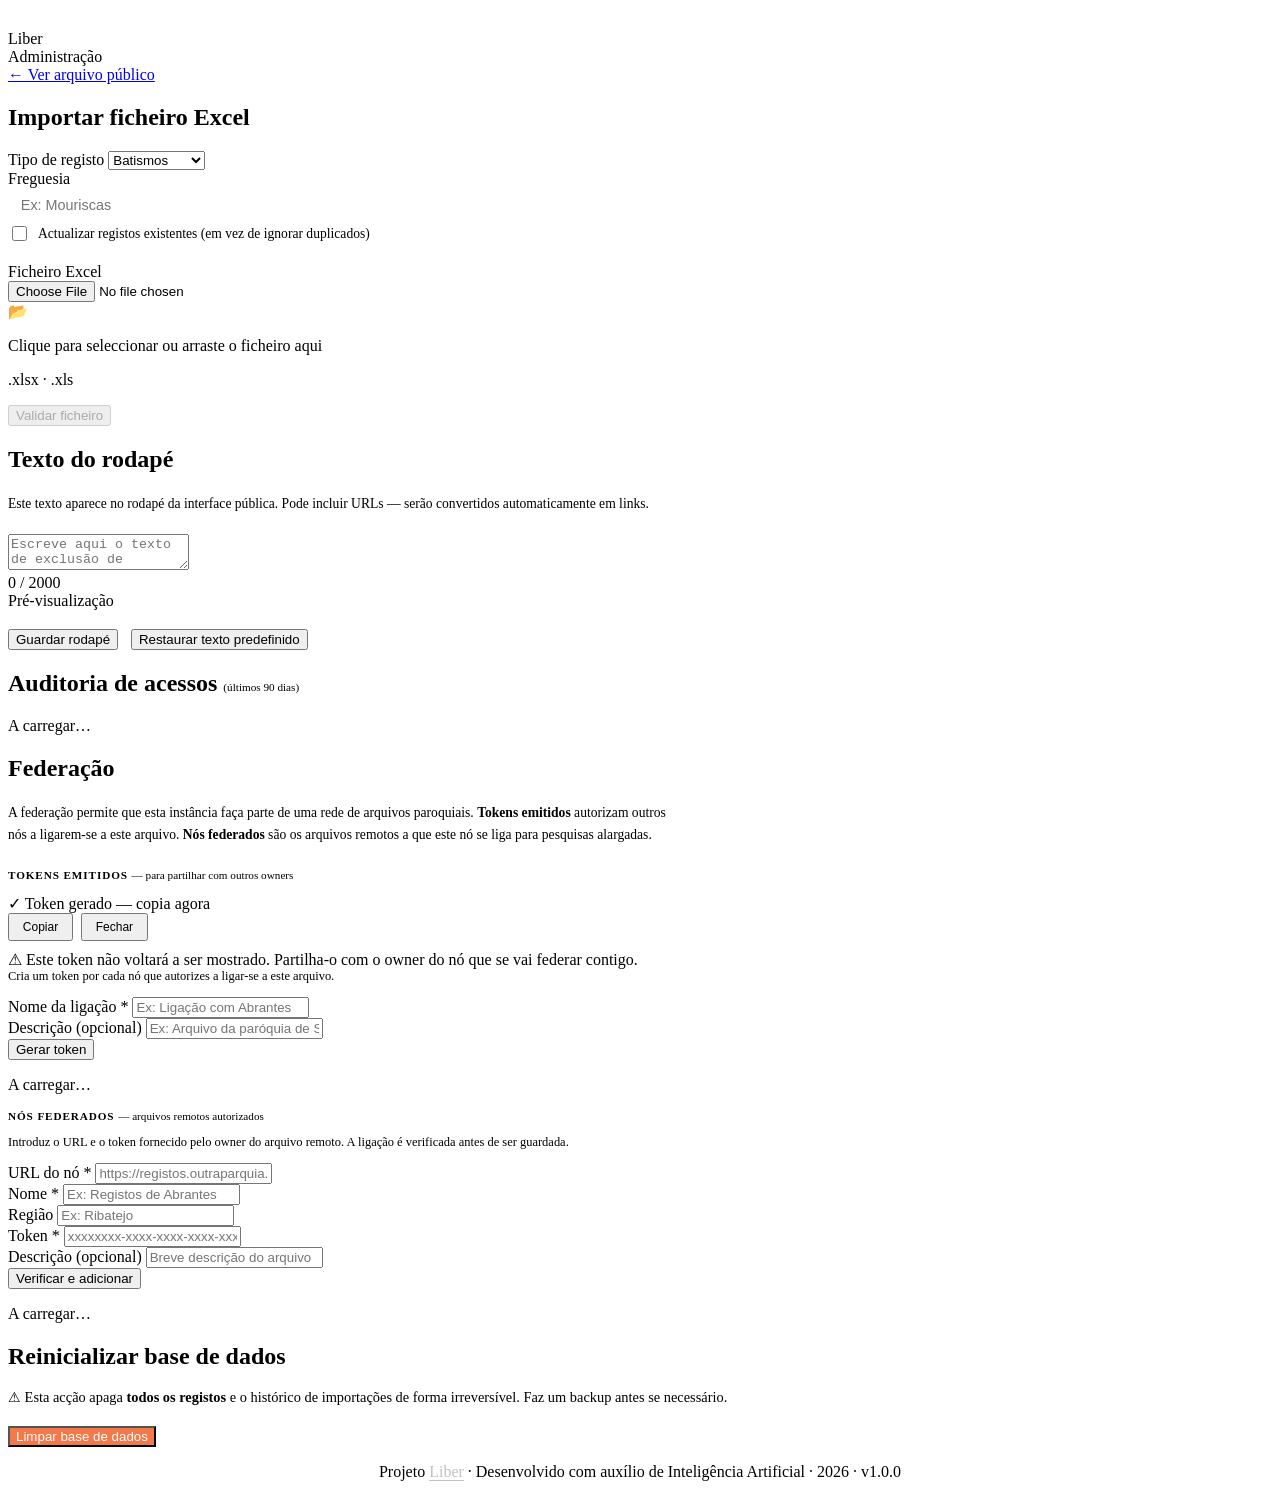
==== commit 2eb52d92: "Update footer text to include version number" ====
--- a/frontend/admin/index.html
+++ b/frontend/admin/index.html
@@ -288,7 +288,7 @@
     <p class="footer-rodape" style="text-align:center">
 	  Projeto <a href="https://github.com/Qui3t0wL/Liber" target="_blank" rel="noopener"
 		style="color:#BDC3C2;text-decoration:underline;text-underline-offset:3px">Liber</a>
-	  · Desenvolvido com auxílio de Inteligência Artificial · 2026
+	  · Desenvolvido com auxílio de Inteligência Artificial · 2026 · v1.0.0
 	</p>
   </div>
 </footer>
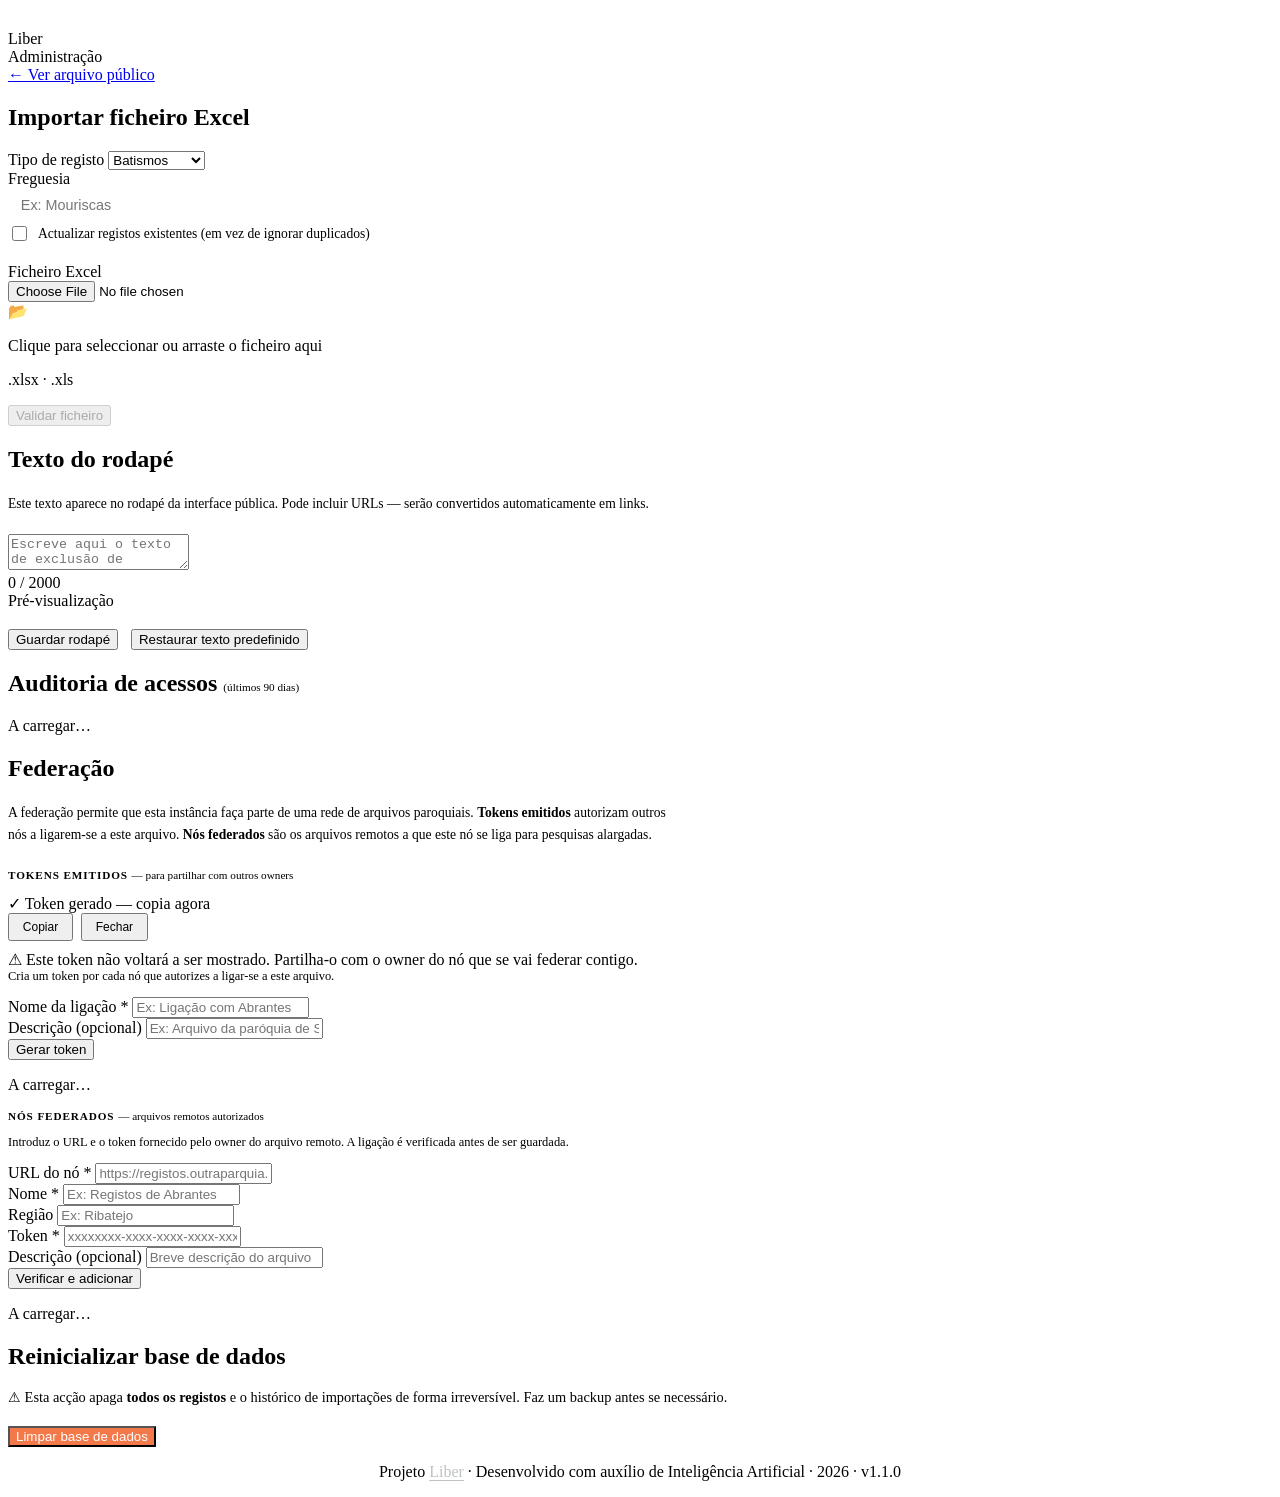
==== commit c862a25f: "Update version number to v1.1.0 in footer" ====
--- a/frontend/admin/index.html
+++ b/frontend/admin/index.html
@@ -288,7 +288,7 @@
     <p class="footer-rodape" style="text-align:center">
 	  Projeto <a href="https://github.com/Qui3t0wL/Liber" target="_blank" rel="noopener"
 		style="color:#BDC3C2;text-decoration:underline;text-underline-offset:3px">Liber</a>
-	  · Desenvolvido com auxílio de Inteligência Artificial · 2026 · v1.0.0
+	  · Desenvolvido com auxílio de Inteligência Artificial · 2026 · v1.1.0
 	</p>
   </div>
 </footer>
